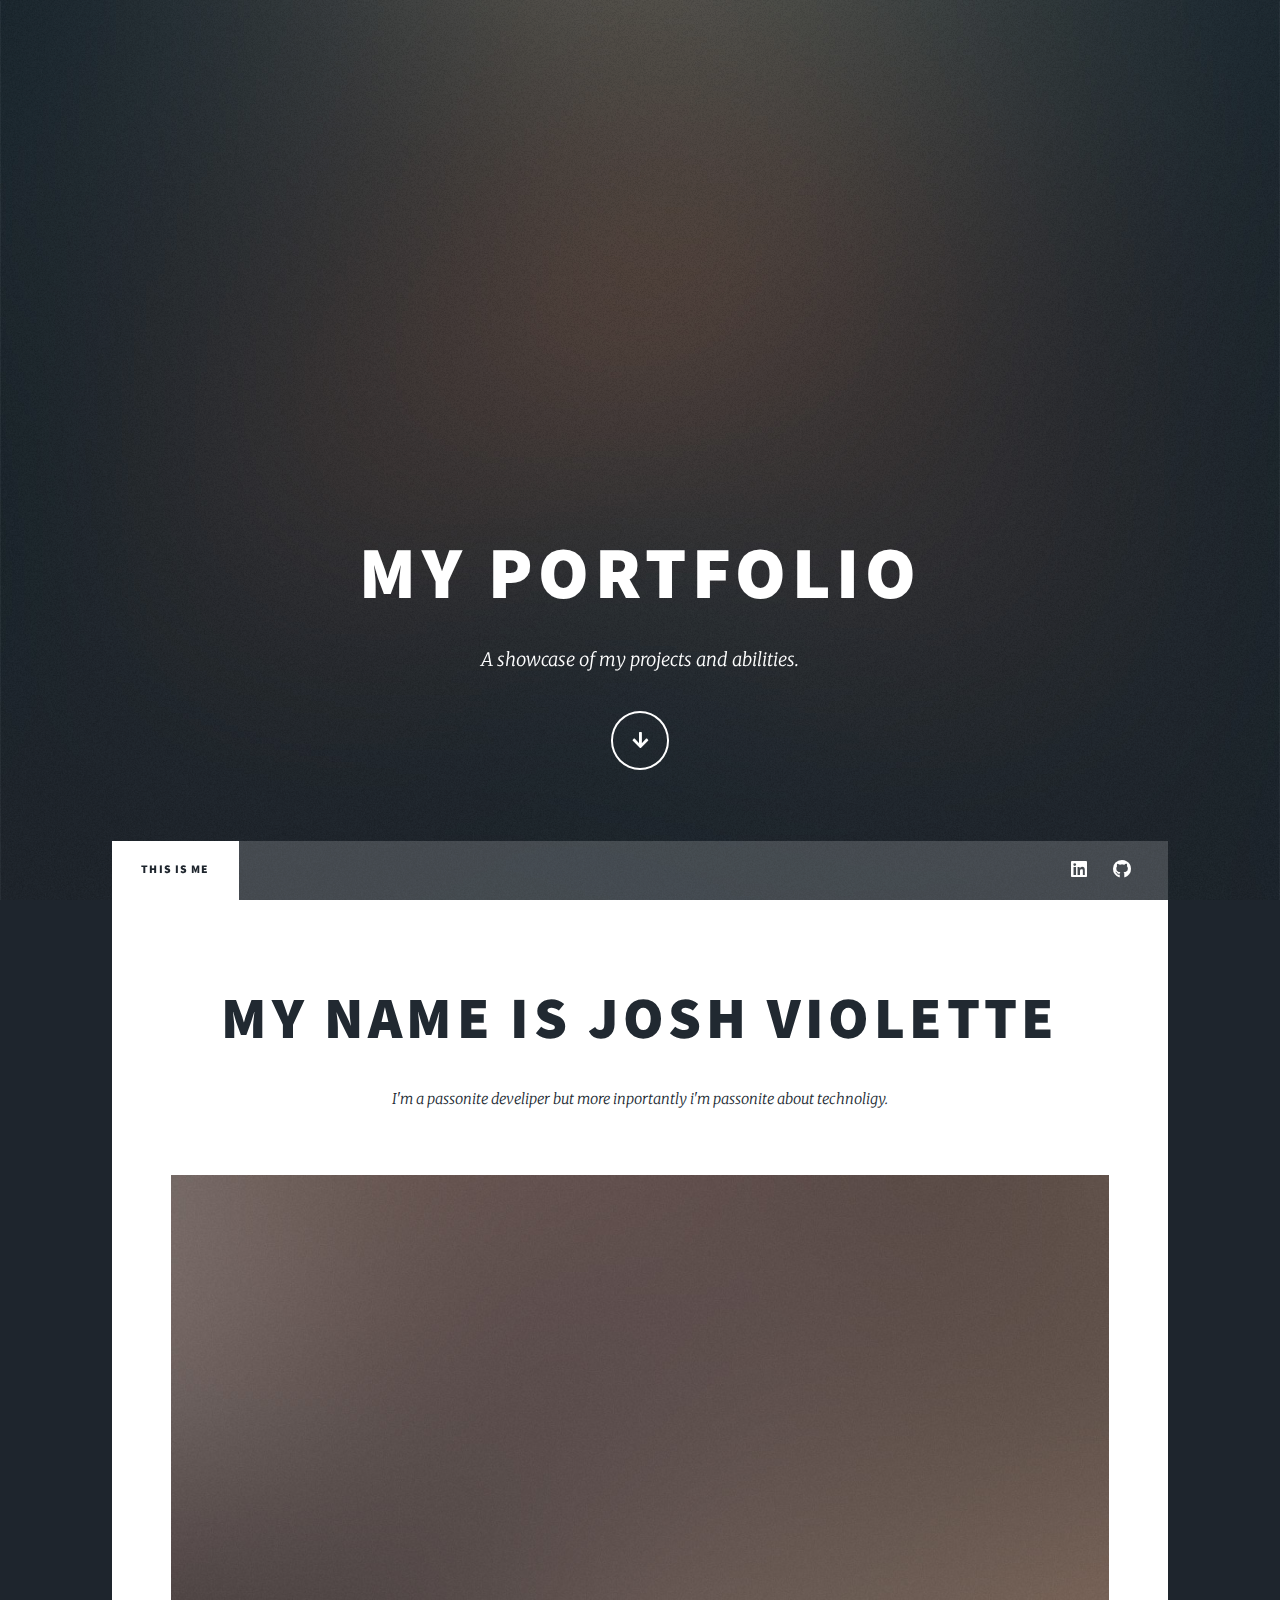
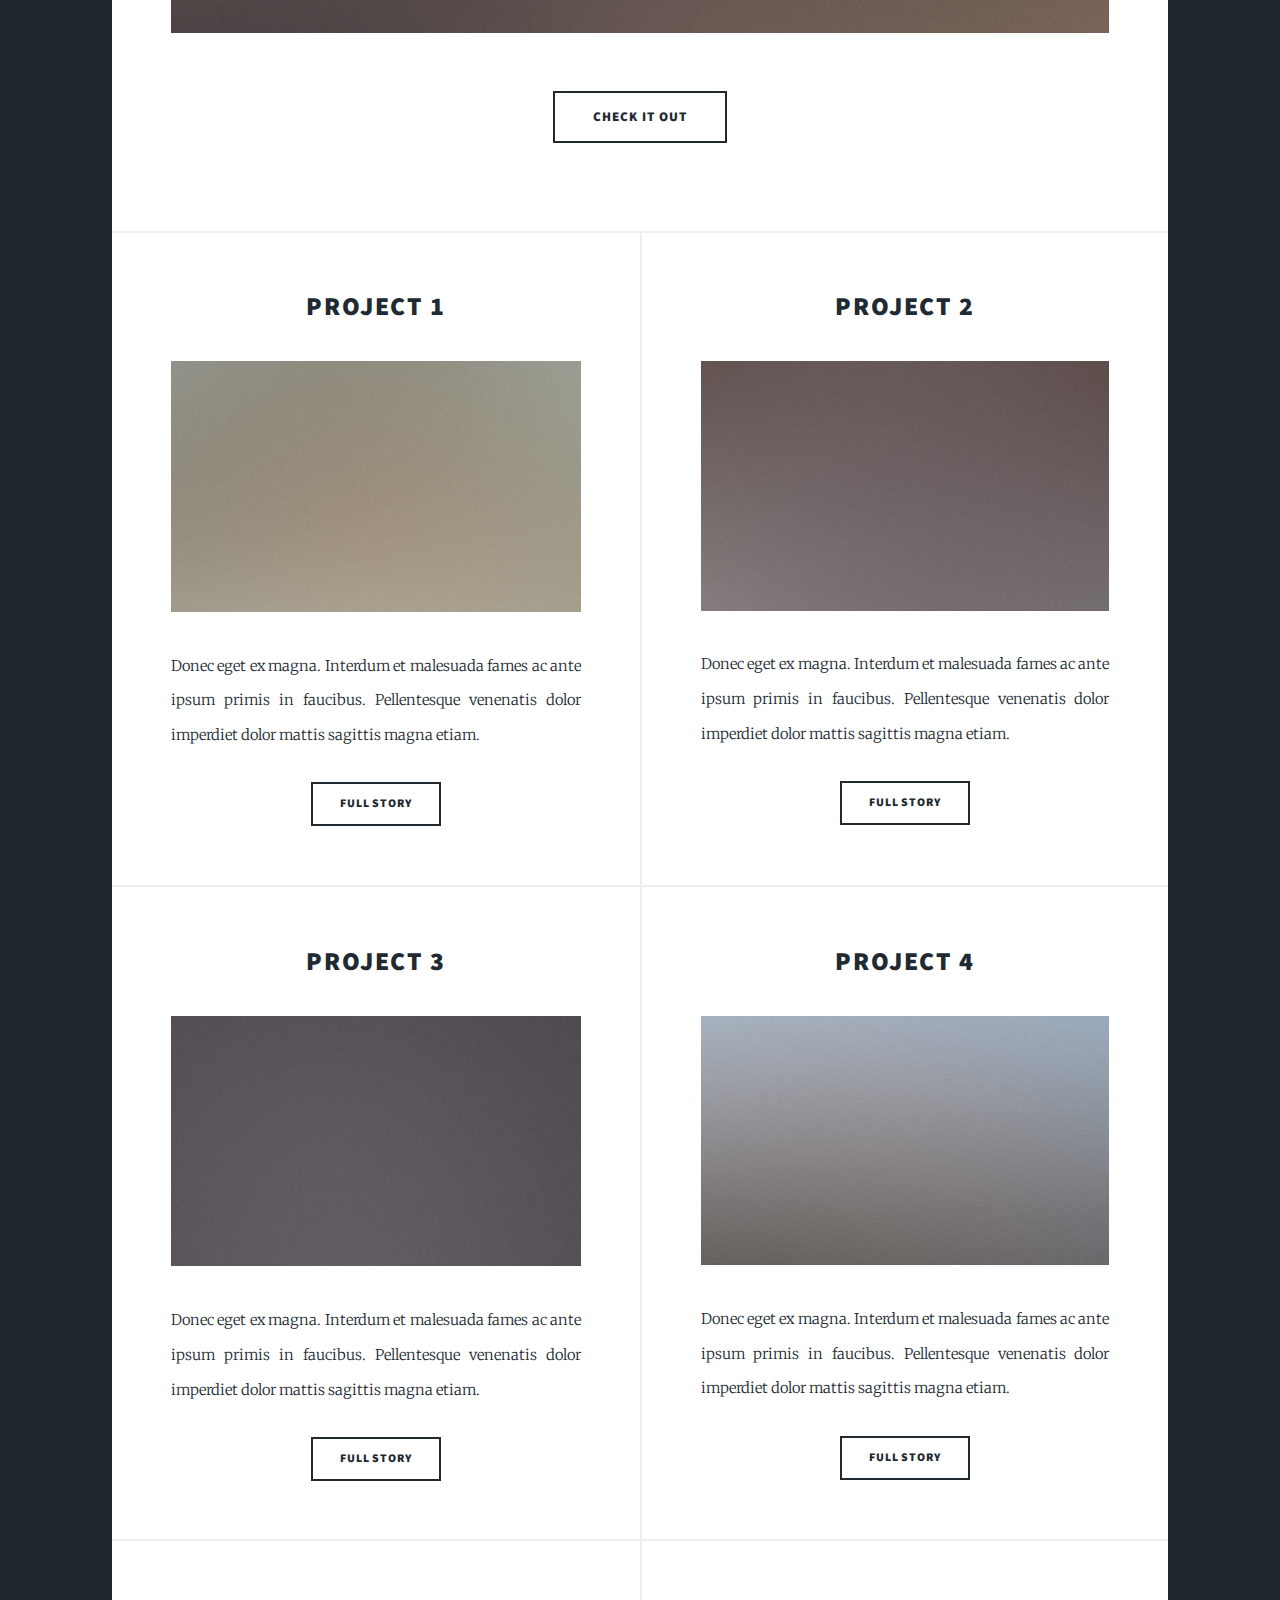
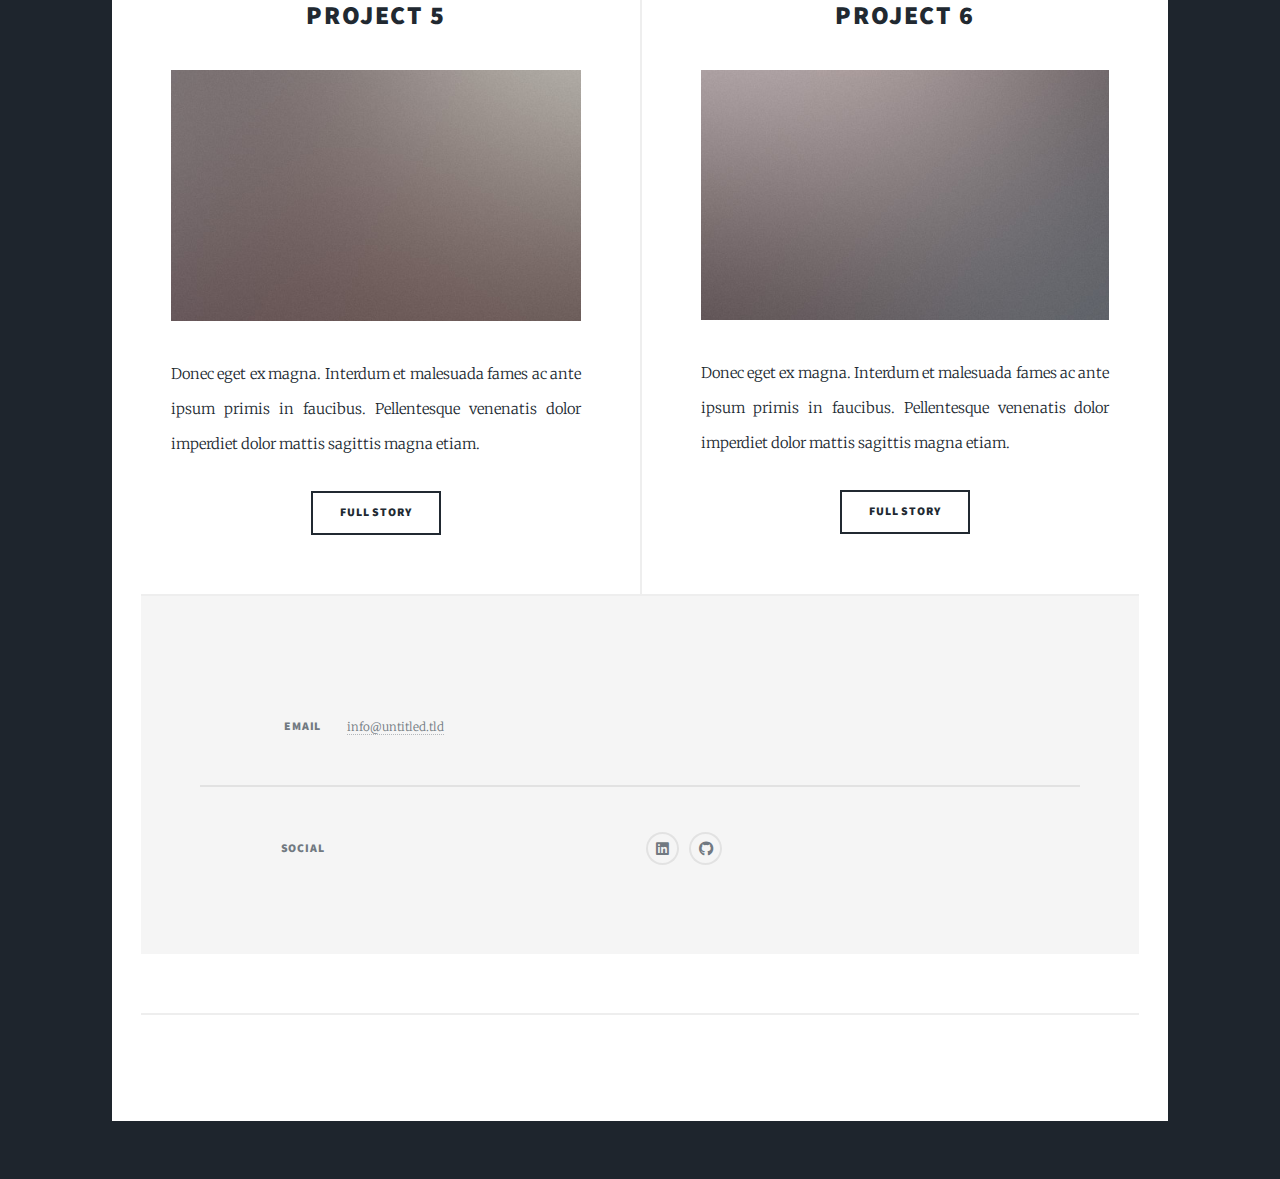
==== index.html @ c8621be3 "Add files via upload" ====
<!DOCTYPE HTML>
<!--
	Massively by HTML5 UP
	html5up.net | @ajlkn
	Free for personal and commercial use under the CCA 3.0 license (html5up.net/license)
-->
<html>
	<head>
		<title>Massively by HTML5 UP</title>
		<meta charset="utf-8" />
		<meta name="viewport" content="width=device-width, initial-scale=1, user-scalable=no" />
		<link rel="stylesheet" href="assets/css/main.css" />
		<noscript><link rel="stylesheet" href="assets/css/noscript.css" /></noscript>
	</head>
	<body class="is-preload">

		<!-- Wrapper -->
			<div id="wrapper" class="fade-in">

				<!-- Intro -->
					<div id="intro">
						<h1>My portfolio</h1>
						<p>A showcase of my projects and abilities.</p>
						<ul class="actions">
							<li><a href="#header" class="button icon solid solo fa-arrow-down scrolly">Continue</a></li>
						</ul>
					</div>

				<!-- Header -->
					<header id="header">
						<a href="index.html" class="logo">Hello</a>
					</header>

				<!-- Nav -->
					<nav id="nav">
						<ul class="links">
							<li class="active"><a href="index.html">This is me</a></li>							
						</ul>
						<ul class="icons">
							<li><a href="#" class="icon brands fa-linkedin"><span class="label">Instagram</span></a></li>
							<li><a href="#" class="icon brands fa-github"><span class="label">GitHub</span></a></li>
						</ul>
					</nav>

				<!-- Main -->
					<div id="main">

						<!-- Featured Post -->
							<article class="post featured">
								<header class="major">									
									<h2>My name is Josh Violette</h2>
									<p>I'm a passonite develiper but more inportantly i'm passonite about technoligy.</p>
								</header>
								<a href="#" class="image main"><img src="images/pic01.jpg" alt="" /></a>
								<ul class="actions special">
									<li><a href="#" class="button large">Check it out</a></li>
								</ul>
							</article>

						<!-- Posts -->
							<section class="posts">
								<article>
									<header>
										<h2><a href="#">Project 1</a></h2>
									</header>
									<a href="#" class="image fit"><img src="images/pic02.jpg" alt="" /></a>
									<p>Donec eget ex magna. Interdum et malesuada fames ac ante ipsum primis in faucibus. Pellentesque venenatis dolor imperdiet dolor mattis sagittis magna etiam.</p>
									<ul class="actions special">
										<li><a href="#" class="button">Full Story</a></li>
									</ul>
								</article>
								<article>
									<header>										
										<h2><a href="#">Project 2</a></h2>
									</header>
									<a href="#" class="image fit"><img src="images/pic03.jpg" alt="" /></a>
									<p>Donec eget ex magna. Interdum et malesuada fames ac ante ipsum primis in faucibus. Pellentesque venenatis dolor imperdiet dolor mattis sagittis magna etiam.</p>
									<ul class="actions special">
										<li><a href="#" class="button">Full Story</a></li>
									</ul>
								</article>
								<article>
									<header>									
										<h2><a href="#">Project 3</a></h2>
									</header>
									<a href="#" class="image fit"><img src="images/pic04.jpg" alt="" /></a>
									<p>Donec eget ex magna. Interdum et malesuada fames ac ante ipsum primis in faucibus. Pellentesque venenatis dolor imperdiet dolor mattis sagittis magna etiam.</p>
									<ul class="actions special">
										<li><a href="#" class="button">Full Story</a></li>
									</ul>
								</article>
								<article>
									<header>										
										<h2><a href="#">Project 4</a></h2>
									</header>
									<a href="#" class="image fit"><img src="images/pic05.jpg" alt="" /></a>
									<p>Donec eget ex magna. Interdum et malesuada fames ac ante ipsum primis in faucibus. Pellentesque venenatis dolor imperdiet dolor mattis sagittis magna etiam.</p>
									<ul class="actions special">
										<li><a href="#" class="button">Full Story</a></li>
									</ul>
								</article>
								<article>
									<header>									
										<h2><a href="#">Project 5</a></h2>
									</header>
									<a href="#" class="image fit"><img src="images/pic06.jpg" alt="" /></a>
									<p>Donec eget ex magna. Interdum et malesuada fames ac ante ipsum primis in faucibus. Pellentesque venenatis dolor imperdiet dolor mattis sagittis magna etiam.</p>
									<ul class="actions special">
										<li><a href="#" class="button">Full Story</a></li>
									</ul>
								</article>
								<article>
									<header>										
										<h2><a href="#">Project 6</a></h2>
									</header>
									<a href="#" class="image fit"><img src="images/pic07.jpg" alt="" /></a>
									<p>Donec eget ex magna. Interdum et malesuada fames ac ante ipsum primis in faucibus. Pellentesque venenatis dolor imperdiet dolor mattis sagittis magna etiam.</p>
									<ul class="actions special">
										<li><a href="#" class="button">Full Story</a></li>
									</ul>
								</article>
							</section>

						<!-- Footer -->
							

				<!-- Footer -->
					<footer id="footer">
						<section class="split contact">
							<section>
								<h3>Email</h3>
								<p><a href="#">info@untitled.tld</a></p>
							</section>
							<section>
								<h3>Social</h3>
								<ul class="icons alt">								
									<li><a href="#" class="icon brands alt fa-linkedin"><span class="label">Instagram</span></a></li>
									<li><a href="#" class="icon brands alt fa-github"><span class="label">GitHub</span></a></li>
								</ul>
							</section>
						</section>
					</footer>

				<!-- Copyright -->
					<div id="copyright">
						<ul><li>&copy; Untitled</li><li>Design: <a href="https://html5up.net">HTML5 UP</a></li></ul>
					</div>

			</div>

		<!-- Scripts -->
			<script src="assets/js/jquery.min.js"></script>
			<script src="assets/js/jquery.scrollex.min.js"></script>
			<script src="assets/js/jquery.scrolly.min.js"></script>
			<script src="assets/js/browser.min.js"></script>
			<script src="assets/js/breakpoints.min.js"></script>
			<script src="assets/js/util.js"></script>
			<script src="assets/js/main.js"></script>

	</body>
</html>
---- assets/css/main.css ----
@import url(fontawesome-all.min.css);
@import url("https://fonts.googleapis.com/css?family=Merriweather:300,700,300italic,700italic|Source+Sans+Pro:900");

/*
	Massively by HTML5 UP
	html5up.net | @ajlkn
	Free for personal and commercial use under the CCA 3.0 license (html5up.net/license)
*/

html, body, div, span, applet, object,
iframe, h1, h2, h3, h4, h5, h6, p, blockquote,
pre, a, abbr, acronym, address, big, cite,
code, del, dfn, em, img, ins, kbd, q, s, samp,
small, strike, strong, sub, sup, tt, var, b,
u, i, center, dl, dt, dd, ol, ul, li, fieldset,
form, label, legend, table, caption, tbody,
tfoot, thead, tr, th, td, article, aside,
canvas, details, embed, figure, figcaption,
footer, header, hgroup, menu, nav, output, ruby,
section, summary, time, mark, audio, video {
	margin: 0;
	padding: 0;
	border: 0;
	font-size: 100%;
	font: inherit;
	vertical-align: baseline;}

article, aside, details, figcaption, figure,
footer, header, hgroup, menu, nav, section {
	display: block;}

body {
	line-height: 1;
}

ol, ul {
	list-style: none;
}

blockquote, q {
	quotes: none;
}

	blockquote:before, blockquote:after, q:before, q:after {
		content: '';
		content: none;
	}

table {
	border-collapse: collapse;
	border-spacing: 0;
}

body {
	-webkit-text-size-adjust: none;
}

mark {
	background-color: transparent;
	color: inherit;
}

input::-moz-focus-inner {
	border: 0;
	padding: 0;
}

input, select, textarea {
	-moz-appearance: none;
	-webkit-appearance: none;
	-ms-appearance: none;
	appearance: none;
}

/* Basic */

	@-ms-viewport {
		width: device-width;
	}

	body {
		-ms-overflow-style: scrollbar;
	}

	@media screen and (max-width: 480px) {

		html, body {
			min-width: 320px;
		}

	}

	html {
		box-sizing: border-box;
	}

	*, *:before, *:after {
		box-sizing: inherit;
	}

	body {
		background-color: #1e252d;
	}

		body.is-preload *, body.is-preload *:before, body.is-preload *:after {
			-moz-animation: none !important;
			-webkit-animation: none !important;
			-ms-animation: none !important;
			animation: none !important;
			-moz-transition: none !important;
			-webkit-transition: none !important;
			-ms-transition: none !important;
			transition: none !important;
		}

/* Type */

	html {
		font-size: 16pt;
	}

		@media screen and (max-width: 1680px) {

			html {
				font-size: 12pt;
			}

		}

		@media screen and (max-width: 1280px) {

			html {
				font-size: 11pt;
			}

		}

		@media screen and (max-width: 360px) {

			html {
				font-size: 10pt;
			}

		}

	body {
		color: #212931;
	}

	body, input, select, textarea {
		font-family: "Merriweather", Georgia, serif;
		font-weight: 300;
		font-size: 1rem;
		line-height: 2.375;
	}

	a {
		-moz-transition: color 0.2s ease-in-out, background-color 0.2s ease-in-out, border-color 0.2s ease-in-out, box-shadow 0.2s ease-in-out;
		-webkit-transition: color 0.2s ease-in-out, background-color 0.2s ease-in-out, border-color 0.2s ease-in-out, box-shadow 0.2s ease-in-out;
		-ms-transition: color 0.2s ease-in-out, background-color 0.2s ease-in-out, border-color 0.2s ease-in-out, box-shadow 0.2s ease-in-out;
		transition: color 0.2s ease-in-out, background-color 0.2s ease-in-out, border-color 0.2s ease-in-out, box-shadow 0.2s ease-in-out;
		border-bottom: dotted 1px;
		text-decoration: none;
	}

		a:hover {
			border-bottom-color: transparent;
		}

	strong, b {
		font-weight: 600;
	}

	em, i {
		font-style: italic;
	}

	p {
		text-align: justify;
		margin: 0 0 2rem 0;
	}

	h1, h2, h3, h4, h5, h6 {
		font-family: "Source Sans Pro", Helvetica, sans-serif;
		font-weight: 900;
		line-height: 1.5;
		letter-spacing: 0.075em;
		text-transform: uppercase;
		margin: 0 0 1rem 0;
	}

		h1 a, h2 a, h3 a, h4 a, h5 a, h6 a {
			border-bottom: 0;
			color: inherit;
			text-decoration: none;
		}

	h1 {
		font-size: 4rem;
		line-height: 1.1;
		margin: 0 0 2rem 0;
	}

	h2 {
		font-size: 1.75rem;
		line-height: 1.3;
		margin: 0 0 1.5rem 0;
	}

	h3 {
		font-size: 1.25rem;
		margin: 0 0 1.5rem 0;
	}

	h4 {
		font-size: 1rem;
	}

	h5 {
		font-size: 0.9rem;
	}

	h6 {
		font-size: 0.8rem;
	}

	sub {
		font-size: 0.8rem;
		position: relative;
		top: 0.5rem;
	}

	sup {
		font-size: 0.8rem;
		position: relative;
		top: -0.5rem;
	}

	blockquote {
		border-left: solid 4px;
		font-style: italic;
		margin: 0 0 2rem 0;
		padding: 0.5rem 0 0.5rem 2rem;
	}

	code {
		border: solid 2px;
		font-family: "Courier New", monospace;
		font-size: 0.9rem;
		margin: 0 0.25rem;
		padding: 0.25rem 0.65rem;
	}

	pre {
		-webkit-overflow-scrolling: touch;
		font-family: "Courier New", monospace;
		font-size: 0.9rem;
		margin: 0 0 2rem 0;
	}

		pre code {
			display: block;
			line-height: 1.75;
			padding: 1rem 1.5rem;
			overflow-x: auto;
		}

	hr {
		border: 0;
		border-bottom: solid 2px;
		margin: 3rem 0;
	}

		hr.major {
			margin: 5rem 0;
		}

	.align-left {
		text-align: left;
	}

	.align-center {
		text-align: center;
	}

	.align-right {
		text-align: right;
	}

	input, select, textarea {
		color: #212931;
	}

	a {
		color: #212931;
		border-bottom-color: rgba(33, 41, 49, 0.5);
	}

		a:hover {
			border-bottom-color: transparent;
			color: #18bfef !important;
		}

	strong, b {
		color: #212931;
	}

	h1, h2, h3, h4, h5, h6 {
		color: #212931;
	}

	blockquote {
		border-left-color: #eeeeee;
	}

	code {
		background: rgba(220, 220, 220, 0.25);
		border-color: #eeeeee;
	}

	hr {
		border-bottom-color: #eeeeee;
	}

/* Row */

	.row {
		display: flex;
		flex-wrap: wrap;
		box-sizing: border-box;
		align-items: stretch;
	}

		.row > * {
			box-sizing: border-box;
		}

		.row.gtr-uniform > * > :last-child {
			margin-bottom: 0;
		}

		.row.aln-left {
			justify-content: flex-start;
		}

		.row.aln-center {
			justify-content: center;
		}

		.row.aln-right {
			justify-content: flex-end;
		}

		.row.aln-top {
			align-items: flex-start;
		}

		.row.aln-middle {
			align-items: center;
		}

		.row.aln-bottom {
			align-items: flex-end;
		}

		.row > .imp {
			order: -1;
		}

		.row > .col-1 {
			width: 8.33333%;
		}

		.row > .off-1 {
			margin-left: 8.33333%;
		}

		.row > .col-2 {
			width: 16.66667%;
		}

		.row > .off-2 {
			margin-left: 16.66667%;
		}

		.row > .col-3 {
			width: 25%;
		}

		.row > .off-3 {
			margin-left: 25%;
		}

		.row > .col-4 {
			width: 33.33333%;
		}

		.row > .off-4 {
			margin-left: 33.33333%;
		}

		.row > .col-5 {
			width: 41.66667%;
		}

		.row > .off-5 {
			margin-left: 41.66667%;
		}

		.row > .col-6 {
			width: 50%;
		}

		.row > .off-6 {
			margin-left: 50%;
		}

		.row > .col-7 {
			width: 58.33333%;
		}

		.row > .off-7 {
			margin-left: 58.33333%;
		}

		.row > .col-8 {
			width: 66.66667%;
		}

		.row > .off-8 {
			margin-left: 66.66667%;
		}

		.row > .col-9 {
			width: 75%;
		}

		.row > .off-9 {
			margin-left: 75%;
		}

		.row > .col-10 {
			width: 83.33333%;
		}

		.row > .off-10 {
			margin-left: 83.33333%;
		}

		.row > .col-11 {
			width: 91.66667%;
		}

		.row > .off-11 {
			margin-left: 91.66667%;
		}

		.row > .col-12 {
			width: 100%;
		}

		.row > .off-12 {
			margin-left: 100%;
		}

		.row.gtr-0 {
			margin-top: 0;
			margin-left: 0rem;
		}

			.row.gtr-0 > * {
				padding: 0 0 0 0rem;
			}

			.row.gtr-0.gtr-uniform {
				margin-top: 0rem;
			}

				.row.gtr-0.gtr-uniform > * {
					padding-top: 0rem;
				}

		.row.gtr-25 {
			margin-top: 0;
			margin-left: -0.375rem;
		}

			.row.gtr-25 > * {
				padding: 0 0 0 0.375rem;
			}

			.row.gtr-25.gtr-uniform {
				margin-top: -0.375rem;
			}

				.row.gtr-25.gtr-uniform > * {
					padding-top: 0.375rem;
				}

		.row.gtr-50 {
			margin-top: 0;
			margin-left: -0.75rem;
		}

			.row.gtr-50 > * {
				padding: 0 0 0 0.75rem;
			}

			.row.gtr-50.gtr-uniform {
				margin-top: -0.75rem;
			}

				.row.gtr-50.gtr-uniform > * {
					padding-top: 0.75rem;
				}

		.row {
			margin-top: 0;
			margin-left: -1.5rem;
		}

			.row > * {
				padding: 0 0 0 1.5rem;
			}

			.row.gtr-uniform {
				margin-top: -1.5rem;
			}

				.row.gtr-uniform > * {
					padding-top: 1.5rem;
				}

		.row.gtr-150 {
			margin-top: 0;
			margin-left: -2.25rem;
		}

			.row.gtr-150 > * {
				padding: 0 0 0 2.25rem;
			}

			.row.gtr-150.gtr-uniform {
				margin-top: -2.25rem;
			}

				.row.gtr-150.gtr-uniform > * {
					padding-top: 2.25rem;
				}

		.row.gtr-200 {
			margin-top: 0;
			margin-left: -3rem;
		}

			.row.gtr-200 > * {
				padding: 0 0 0 3rem;
			}

			.row.gtr-200.gtr-uniform {
				margin-top: -3rem;
			}

				.row.gtr-200.gtr-uniform > * {
					padding-top: 3rem;
				}

		@media screen and (max-width: 1680px) {

			.row {
				display: flex;
				flex-wrap: wrap;
				box-sizing: border-box;
				align-items: stretch;
			}

				.row > * {
					box-sizing: border-box;
				}

				.row.gtr-uniform > * > :last-child {
					margin-bottom: 0;
				}

				.row.aln-left {
					justify-content: flex-start;
				}

				.row.aln-center {
					justify-content: center;
				}

				.row.aln-right {
					justify-content: flex-end;
				}

				.row.aln-top {
					align-items: flex-start;
				}

				.row.aln-middle {
					align-items: center;
				}

				.row.aln-bottom {
					align-items: flex-end;
				}

				.row > .imp-xlarge {
					order: -1;
				}

				.row > .col-1-xlarge {
					width: 8.33333%;
				}

				.row > .off-1-xlarge {
					margin-left: 8.33333%;
				}

				.row > .col-2-xlarge {
					width: 16.66667%;
				}

				.row > .off-2-xlarge {
					margin-left: 16.66667%;
				}

				.row > .col-3-xlarge {
					width: 25%;
				}

				.row > .off-3-xlarge {
					margin-left: 25%;
				}

				.row > .col-4-xlarge {
					width: 33.33333%;
				}

				.row > .off-4-xlarge {
					margin-left: 33.33333%;
				}

				.row > .col-5-xlarge {
					width: 41.66667%;
				}

				.row > .off-5-xlarge {
					margin-left: 41.66667%;
				}

				.row > .col-6-xlarge {
					width: 50%;
				}

				.row > .off-6-xlarge {
					margin-left: 50%;
				}

				.row > .col-7-xlarge {
					width: 58.33333%;
				}

				.row > .off-7-xlarge {
					margin-left: 58.33333%;
				}

				.row > .col-8-xlarge {
					width: 66.66667%;
				}

				.row > .off-8-xlarge {
					margin-left: 66.66667%;
				}

				.row > .col-9-xlarge {
					width: 75%;
				}

				.row > .off-9-xlarge {
					margin-left: 75%;
				}

				.row > .col-10-xlarge {
					width: 83.33333%;
				}

				.row > .off-10-xlarge {
					margin-left: 83.33333%;
				}

				.row > .col-11-xlarge {
					width: 91.66667%;
				}

				.row > .off-11-xlarge {
					margin-left: 91.66667%;
				}

				.row > .col-12-xlarge {
					width: 100%;
				}

				.row > .off-12-xlarge {
					margin-left: 100%;
				}

				.row.gtr-0 {
					margin-top: 0;
					margin-left: 0rem;
				}

					.row.gtr-0 > * {
						padding: 0 0 0 0rem;
					}

					.row.gtr-0.gtr-uniform {
						margin-top: 0rem;
					}

						.row.gtr-0.gtr-uniform > * {
							padding-top: 0rem;
						}

				.row.gtr-25 {
					margin-top: 0;
					margin-left: -0.375rem;
				}

					.row.gtr-25 > * {
						padding: 0 0 0 0.375rem;
					}

					.row.gtr-25.gtr-uniform {
						margin-top: -0.375rem;
					}

						.row.gtr-25.gtr-uniform > * {
							padding-top: 0.375rem;
						}

				.row.gtr-50 {
					margin-top: 0;
					margin-left: -0.75rem;
				}

					.row.gtr-50 > * {
						padding: 0 0 0 0.75rem;
					}

					.row.gtr-50.gtr-uniform {
						margin-top: -0.75rem;
					}

						.row.gtr-50.gtr-uniform > * {
							padding-top: 0.75rem;
						}

				.row {
					margin-top: 0;
					margin-left: -1.5rem;
				}

					.row > * {
						padding: 0 0 0 1.5rem;
					}

					.row.gtr-uniform {
						margin-top: -1.5rem;
					}

						.row.gtr-uniform > * {
							padding-top: 1.5rem;
						}

				.row.gtr-150 {
					margin-top: 0;
					margin-left: -2.25rem;
				}

					.row.gtr-150 > * {
						padding: 0 0 0 2.25rem;
					}

					.row.gtr-150.gtr-uniform {
						margin-top: -2.25rem;
					}

						.row.gtr-150.gtr-uniform > * {
							padding-top: 2.25rem;
						}

				.row.gtr-200 {
					margin-top: 0;
					margin-left: -3rem;
				}

					.row.gtr-200 > * {
						padding: 0 0 0 3rem;
					}

					.row.gtr-200.gtr-uniform {
						margin-top: -3rem;
					}

						.row.gtr-200.gtr-uniform > * {
							padding-top: 3rem;
						}

		}

		@media screen and (max-width: 1280px) {

			.row {
				display: flex;
				flex-wrap: wrap;
				box-sizing: border-box;
				align-items: stretch;
			}

				.row > * {
					box-sizing: border-box;
				}

				.row.gtr-uniform > * > :last-child {
					margin-bottom: 0;
				}

				.row.aln-left {
					justify-content: flex-start;
				}

				.row.aln-center {
					justify-content: center;
				}

				.row.aln-right {
					justify-content: flex-end;
				}

				.row.aln-top {
					align-items: flex-start;
				}

				.row.aln-middle {
					align-items: center;
				}

				.row.aln-bottom {
					align-items: flex-end;
				}

				.row > .imp-large {
					order: -1;
				}

				.row > .col-1-large {
					width: 8.33333%;
				}

				.row > .off-1-large {
					margin-left: 8.33333%;
				}

				.row > .col-2-large {
					width: 16.66667%;
				}

				.row > .off-2-large {
					margin-left: 16.66667%;
				}

				.row > .col-3-large {
					width: 25%;
				}

				.row > .off-3-large {
					margin-left: 25%;
				}

				.row > .col-4-large {
					width: 33.33333%;
				}

				.row > .off-4-large {
					margin-left: 33.33333%;
				}

				.row > .col-5-large {
					width: 41.66667%;
				}

				.row > .off-5-large {
					margin-left: 41.66667%;
				}

				.row > .col-6-large {
					width: 50%;
				}

				.row > .off-6-large {
					margin-left: 50%;
				}

				.row > .col-7-large {
					width: 58.33333%;
				}

				.row > .off-7-large {
					margin-left: 58.33333%;
				}

				.row > .col-8-large {
					width: 66.66667%;
				}

				.row > .off-8-large {
					margin-left: 66.66667%;
				}

				.row > .col-9-large {
					width: 75%;
				}

				.row > .off-9-large {
					margin-left: 75%;
				}

				.row > .col-10-large {
					width: 83.33333%;
				}

				.row > .off-10-large {
					margin-left: 83.33333%;
				}

				.row > .col-11-large {
					width: 91.66667%;
				}

				.row > .off-11-large {
					margin-left: 91.66667%;
				}

				.row > .col-12-large {
					width: 100%;
				}

				.row > .off-12-large {
					margin-left: 100%;
				}

				.row.gtr-0 {
					margin-top: 0;
					margin-left: 0rem;
				}

					.row.gtr-0 > * {
						padding: 0 0 0 0rem;
					}

					.row.gtr-0.gtr-uniform {
						margin-top: 0rem;
					}

						.row.gtr-0.gtr-uniform > * {
							padding-top: 0rem;
						}

				.row.gtr-25 {
					margin-top: 0;
					margin-left: -0.375rem;
				}

					.row.gtr-25 > * {
						padding: 0 0 0 0.375rem;
					}

					.row.gtr-25.gtr-uniform {
						margin-top: -0.375rem;
					}

						.row.gtr-25.gtr-uniform > * {
							padding-top: 0.375rem;
						}

				.row.gtr-50 {
					margin-top: 0;
					margin-left: -0.75rem;
				}

					.row.gtr-50 > * {
						padding: 0 0 0 0.75rem;
					}

					.row.gtr-50.gtr-uniform {
						margin-top: -0.75rem;
					}

						.row.gtr-50.gtr-uniform > * {
							padding-top: 0.75rem;
						}

				.row {
					margin-top: 0;
					margin-left: -1.5rem;
				}

					.row > * {
						padding: 0 0 0 1.5rem;
					}

					.row.gtr-uniform {
						margin-top: -1.5rem;
					}

						.row.gtr-uniform > * {
							padding-top: 1.5rem;
						}

				.row.gtr-150 {
					margin-top: 0;
					margin-left: -2.25rem;
				}

					.row.gtr-150 > * {
						padding: 0 0 0 2.25rem;
					}

					.row.gtr-150.gtr-uniform {
						margin-top: -2.25rem;
					}

						.row.gtr-150.gtr-uniform > * {
							padding-top: 2.25rem;
						}

				.row.gtr-200 {
					margin-top: 0;
					margin-left: -3rem;
				}

					.row.gtr-200 > * {
						padding: 0 0 0 3rem;
					}

					.row.gtr-200.gtr-uniform {
						margin-top: -3rem;
					}

						.row.gtr-200.gtr-uniform > * {
							padding-top: 3rem;
						}

		}

		@media screen and (max-width: 980px) {

			.row {
				display: flex;
				flex-wrap: wrap;
				box-sizing: border-box;
				align-items: stretch;
			}

				.row > * {
					box-sizing: border-box;
				}

				.row.gtr-uniform > * > :last-child {
					margin-bottom: 0;
				}

				.row.aln-left {
					justify-content: flex-start;
				}

				.row.aln-center {
					justify-content: center;
				}

				.row.aln-right {
					justify-content: flex-end;
				}

				.row.aln-top {
					align-items: flex-start;
				}

				.row.aln-middle {
					align-items: center;
				}

				.row.aln-bottom {
					align-items: flex-end;
				}

				.row > .imp-medium {
					order: -1;
				}

				.row > .col-1-medium {
					width: 8.33333%;
				}

				.row > .off-1-medium {
					margin-left: 8.33333%;
				}

				.row > .col-2-medium {
					width: 16.66667%;
				}

				.row > .off-2-medium {
					margin-left: 16.66667%;
				}

				.row > .col-3-medium {
					width: 25%;
				}

				.row > .off-3-medium {
					margin-left: 25%;
				}

				.row > .col-4-medium {
					width: 33.33333%;
				}

				.row > .off-4-medium {
					margin-left: 33.33333%;
				}

				.row > .col-5-medium {
					width: 41.66667%;
				}

				.row > .off-5-medium {
					margin-left: 41.66667%;
				}

				.row > .col-6-medium {
					width: 50%;
				}

				.row > .off-6-medium {
					margin-left: 50%;
				}

				.row > .col-7-medium {
					width: 58.33333%;
				}

				.row > .off-7-medium {
					margin-left: 58.33333%;
				}

				.row > .col-8-medium {
					width: 66.66667%;
				}

				.row > .off-8-medium {
					margin-left: 66.66667%;
				}

				.row > .col-9-medium {
					width: 75%;
				}

				.row > .off-9-medium {
					margin-left: 75%;
				}

				.row > .col-10-medium {
					width: 83.33333%;
				}

				.row > .off-10-medium {
					margin-left: 83.33333%;
				}

				.row > .col-11-medium {
					width: 91.66667%;
				}

				.row > .off-11-medium {
					margin-left: 91.66667%;
				}

				.row > .col-12-medium {
					width: 100%;
				}

				.row > .off-12-medium {
					margin-left: 100%;
				}

				.row.gtr-0 {
					margin-top: 0;
					margin-left: 0rem;
				}

					.row.gtr-0 > * {
						padding: 0 0 0 0rem;
					}

					.row.gtr-0.gtr-uniform {
						margin-top: 0rem;
					}

						.row.gtr-0.gtr-uniform > * {
							padding-top: 0rem;
						}

				.row.gtr-25 {
					margin-top: 0;
					margin-left: -0.375rem;
				}

					.row.gtr-25 > * {
						padding: 0 0 0 0.375rem;
					}

					.row.gtr-25.gtr-uniform {
						margin-top: -0.375rem;
					}

						.row.gtr-25.gtr-uniform > * {
							padding-top: 0.375rem;
						}

				.row.gtr-50 {
					margin-top: 0;
					margin-left: -0.75rem;
				}

					.row.gtr-50 > * {
						padding: 0 0 0 0.75rem;
					}

					.row.gtr-50.gtr-uniform {
						margin-top: -0.75rem;
					}

						.row.gtr-50.gtr-uniform > * {
							padding-top: 0.75rem;
						}

				.row {
					margin-top: 0;
					margin-left: -1.5rem;
				}

					.row > * {
						padding: 0 0 0 1.5rem;
					}

					.row.gtr-uniform {
						margin-top: -1.5rem;
					}

						.row.gtr-uniform > * {
							padding-top: 1.5rem;
						}

				.row.gtr-150 {
					margin-top: 0;
					margin-left: -2.25rem;
				}

					.row.gtr-150 > * {
						padding: 0 0 0 2.25rem;
					}

					.row.gtr-150.gtr-uniform {
						margin-top: -2.25rem;
					}

						.row.gtr-150.gtr-uniform > * {
							padding-top: 2.25rem;
						}

				.row.gtr-200 {
					margin-top: 0;
					margin-left: -3rem;
				}

					.row.gtr-200 > * {
						padding: 0 0 0 3rem;
					}

					.row.gtr-200.gtr-uniform {
						margin-top: -3rem;
					}

						.row.gtr-200.gtr-uniform > * {
							padding-top: 3rem;
						}

		}

		@media screen and (max-width: 736px) {

			.row {
				display: flex;
				flex-wrap: wrap;
				box-sizing: border-box;
				align-items: stretch;
			}

				.row > * {
					box-sizing: border-box;
				}

				.row.gtr-uniform > * > :last-child {
					margin-bottom: 0;
				}

				.row.aln-left {
					justify-content: flex-start;
				}

				.row.aln-center {
					justify-content: center;
				}

				.row.aln-right {
					justify-content: flex-end;
				}

				.row.aln-top {
					align-items: flex-start;
				}

				.row.aln-middle {
					align-items: center;
				}

				.row.aln-bottom {
					align-items: flex-end;
				}

				.row > .imp-small {
					order: -1;
				}

				.row > .col-1-small {
					width: 8.33333%;
				}

				.row > .off-1-small {
					margin-left: 8.33333%;
				}

				.row > .col-2-small {
					width: 16.66667%;
				}

				.row > .off-2-small {
					margin-left: 16.66667%;
				}

				.row > .col-3-small {
					width: 25%;
				}

				.row > .off-3-small {
					margin-left: 25%;
				}

				.row > .col-4-small {
					width: 33.33333%;
				}

				.row > .off-4-small {
					margin-left: 33.33333%;
				}

				.row > .col-5-small {
					width: 41.66667%;
				}

				.row > .off-5-small {
					margin-left: 41.66667%;
				}

				.row > .col-6-small {
					width: 50%;
				}

				.row > .off-6-small {
					margin-left: 50%;
				}

				.row > .col-7-small {
					width: 58.33333%;
				}

				.row > .off-7-small {
					margin-left: 58.33333%;
				}

				.row > .col-8-small {
					width: 66.66667%;
				}

				.row > .off-8-small {
					margin-left: 66.66667%;
				}

				.row > .col-9-small {
					width: 75%;
				}

				.row > .off-9-small {
					margin-left: 75%;
				}

				.row > .col-10-small {
					width: 83.33333%;
				}

				.row > .off-10-small {
					margin-left: 83.33333%;
				}

				.row > .col-11-small {
					width: 91.66667%;
				}

				.row > .off-11-small {
					margin-left: 91.66667%;
				}

				.row > .col-12-small {
					width: 100%;
				}

				.row > .off-12-small {
					margin-left: 100%;
				}

				.row.gtr-0 {
					margin-top: 0;
					margin-left: 0rem;
				}

					.row.gtr-0 > * {
						padding: 0 0 0 0rem;
					}

					.row.gtr-0.gtr-uniform {
						margin-top: 0rem;
					}

						.row.gtr-0.gtr-uniform > * {
							padding-top: 0rem;
						}

				.row.gtr-25 {
					margin-top: 0;
					margin-left: -0.375rem;
				}

					.row.gtr-25 > * {
						padding: 0 0 0 0.375rem;
					}

					.row.gtr-25.gtr-uniform {
						margin-top: -0.375rem;
					}

						.row.gtr-25.gtr-uniform > * {
							padding-top: 0.375rem;
						}

				.row.gtr-50 {
					margin-top: 0;
					margin-left: -0.75rem;
				}

					.row.gtr-50 > * {
						padding: 0 0 0 0.75rem;
					}

					.row.gtr-50.gtr-uniform {
						margin-top: -0.75rem;
					}

						.row.gtr-50.gtr-uniform > * {
							padding-top: 0.75rem;
						}

				.row {
					margin-top: 0;
					margin-left: -1.5rem;
				}

					.row > * {
						padding: 0 0 0 1.5rem;
					}

					.row.gtr-uniform {
						margin-top: -1.5rem;
					}

						.row.gtr-uniform > * {
							padding-top: 1.5rem;
						}

				.row.gtr-150 {
					margin-top: 0;
					margin-left: -2.25rem;
				}

					.row.gtr-150 > * {
						padding: 0 0 0 2.25rem;
					}

					.row.gtr-150.gtr-uniform {
						margin-top: -2.25rem;
					}

						.row.gtr-150.gtr-uniform > * {
							padding-top: 2.25rem;
						}

				.row.gtr-200 {
					margin-top: 0;
					margin-left: -3rem;
				}

					.row.gtr-200 > * {
						padding: 0 0 0 3rem;
					}

					.row.gtr-200.gtr-uniform {
						margin-top: -3rem;
					}

						.row.gtr-200.gtr-uniform > * {
							padding-top: 3rem;
						}

		}

		@media screen and (max-width: 480px) {

			.row {
				display: flex;
				flex-wrap: wrap;
				box-sizing: border-box;
				align-items: stretch;
			}

				.row > * {
					box-sizing: border-box;
				}

				.row.gtr-uniform > * > :last-child {
					margin-bottom: 0;
				}

				.row.aln-left {
					justify-content: flex-start;
				}

				.row.aln-center {
					justify-content: center;
				}

				.row.aln-right {
					justify-content: flex-end;
				}

				.row.aln-top {
					align-items: flex-start;
				}

				.row.aln-middle {
					align-items: center;
				}

				.row.aln-bottom {
					align-items: flex-end;
				}

				.row > .imp-xsmall {
					order: -1;
				}

				.row > .col-1-xsmall {
					width: 8.33333%;
				}

				.row > .off-1-xsmall {
					margin-left: 8.33333%;
				}

				.row > .col-2-xsmall {
					width: 16.66667%;
				}

				.row > .off-2-xsmall {
					margin-left: 16.66667%;
				}

				.row > .col-3-xsmall {
					width: 25%;
				}

				.row > .off-3-xsmall {
					margin-left: 25%;
				}

				.row > .col-4-xsmall {
					width: 33.33333%;
				}

				.row > .off-4-xsmall {
					margin-left: 33.33333%;
				}

				.row > .col-5-xsmall {
					width: 41.66667%;
				}

				.row > .off-5-xsmall {
					margin-left: 41.66667%;
				}

				.row > .col-6-xsmall {
					width: 50%;
				}

				.row > .off-6-xsmall {
					margin-left: 50%;
				}

				.row > .col-7-xsmall {
					width: 58.33333%;
				}

				.row > .off-7-xsmall {
					margin-left: 58.33333%;
				}

				.row > .col-8-xsmall {
					width: 66.66667%;
				}

				.row > .off-8-xsmall {
					margin-left: 66.66667%;
				}

				.row > .col-9-xsmall {
					width: 75%;
				}

				.row > .off-9-xsmall {
					margin-left: 75%;
				}

				.row > .col-10-xsmall {
					width: 83.33333%;
				}

				.row > .off-10-xsmall {
					margin-left: 83.33333%;
				}

				.row > .col-11-xsmall {
					width: 91.66667%;
				}

				.row > .off-11-xsmall {
					margin-left: 91.66667%;
				}

				.row > .col-12-xsmall {
					width: 100%;
				}

				.row > .off-12-xsmall {
					margin-left: 100%;
				}

				.row.gtr-0 {
					margin-top: 0;
					margin-left: 0rem;
				}

					.row.gtr-0 > * {
						padding: 0 0 0 0rem;
					}

					.row.gtr-0.gtr-uniform {
						margin-top: 0rem;
					}

						.row.gtr-0.gtr-uniform > * {
							padding-top: 0rem;
						}

				.row.gtr-25 {
					margin-top: 0;
					margin-left: -0.375rem;
				}

					.row.gtr-25 > * {
						padding: 0 0 0 0.375rem;
					}

					.row.gtr-25.gtr-uniform {
						margin-top: -0.375rem;
					}

						.row.gtr-25.gtr-uniform > * {
							padding-top: 0.375rem;
						}

				.row.gtr-50 {
					margin-top: 0;
					margin-left: -0.75rem;
				}

					.row.gtr-50 > * {
						padding: 0 0 0 0.75rem;
					}

					.row.gtr-50.gtr-uniform {
						margin-top: -0.75rem;
					}

						.row.gtr-50.gtr-uniform > * {
							padding-top: 0.75rem;
						}

				.row {
					margin-top: 0;
					margin-left: -1.5rem;
				}

					.row > * {
						padding: 0 0 0 1.5rem;
					}

					.row.gtr-uniform {
						margin-top: -1.5rem;
					}

						.row.gtr-uniform > * {
							padding-top: 1.5rem;
						}

				.row.gtr-150 {
					margin-top: 0;
					margin-left: -2.25rem;
				}

					.row.gtr-150 > * {
						padding: 0 0 0 2.25rem;
					}

					.row.gtr-150.gtr-uniform {
						margin-top: -2.25rem;
					}

						.row.gtr-150.gtr-uniform > * {
							padding-top: 2.25rem;
						}

				.row.gtr-200 {
					margin-top: 0;
					margin-left: -3rem;
				}

					.row.gtr-200 > * {
						padding: 0 0 0 3rem;
					}

					.row.gtr-200.gtr-uniform {
						margin-top: -3rem;
					}

						.row.gtr-200.gtr-uniform > * {
							padding-top: 3rem;
						}

		}

		@media screen and (max-width: 360px) {

			.row {
				display: flex;
				flex-wrap: wrap;
				box-sizing: border-box;
				align-items: stretch;
			}

				.row > * {
					box-sizing: border-box;
				}

				.row.gtr-uniform > * > :last-child {
					margin-bottom: 0;
				}

				.row.aln-left {
					justify-content: flex-start;
				}

				.row.aln-center {
					justify-content: center;
				}

				.row.aln-right {
					justify-content: flex-end;
				}

				.row.aln-top {
					align-items: flex-start;
				}

				.row.aln-middle {
					align-items: center;
				}

				.row.aln-bottom {
					align-items: flex-end;
				}

				.row > .imp-xxsmall {
					order: -1;
				}

				.row > .col-1-xxsmall {
					width: 8.33333%;
				}

				.row > .off-1-xxsmall {
					margin-left: 8.33333%;
				}

				.row > .col-2-xxsmall {
					width: 16.66667%;
				}

				.row > .off-2-xxsmall {
					margin-left: 16.66667%;
				}

				.row > .col-3-xxsmall {
					width: 25%;
				}

				.row > .off-3-xxsmall {
					margin-left: 25%;
				}

				.row > .col-4-xxsmall {
					width: 33.33333%;
				}

				.row > .off-4-xxsmall {
					margin-left: 33.33333%;
				}

				.row > .col-5-xxsmall {
					width: 41.66667%;
				}

				.row > .off-5-xxsmall {
					margin-left: 41.66667%;
				}

				.row > .col-6-xxsmall {
					width: 50%;
				}

				.row > .off-6-xxsmall {
					margin-left: 50%;
				}

				.row > .col-7-xxsmall {
					width: 58.33333%;
				}

				.row > .off-7-xxsmall {
					margin-left: 58.33333%;
				}

				.row > .col-8-xxsmall {
					width: 66.66667%;
				}

				.row > .off-8-xxsmall {
					margin-left: 66.66667%;
				}

				.row > .col-9-xxsmall {
					width: 75%;
				}

				.row > .off-9-xxsmall {
					margin-left: 75%;
				}

				.row > .col-10-xxsmall {
					width: 83.33333%;
				}

				.row > .off-10-xxsmall {
					margin-left: 83.33333%;
				}

				.row > .col-11-xxsmall {
					width: 91.66667%;
				}

				.row > .off-11-xxsmall {
					margin-left: 91.66667%;
				}

				.row > .col-12-xxsmall {
					width: 100%;
				}

				.row > .off-12-xxsmall {
					margin-left: 100%;
				}

				.row.gtr-0 {
					margin-top: 0;
					margin-left: 0rem;
				}

					.row.gtr-0 > * {
						padding: 0 0 0 0rem;
					}

					.row.gtr-0.gtr-uniform {
						margin-top: 0rem;
					}

						.row.gtr-0.gtr-uniform > * {
							padding-top: 0rem;
						}

				.row.gtr-25 {
					margin-top: 0;
					margin-left: -0.375rem;
				}

					.row.gtr-25 > * {
						padding: 0 0 0 0.375rem;
					}

					.row.gtr-25.gtr-uniform {
						margin-top: -0.375rem;
					}

						.row.gtr-25.gtr-uniform > * {
							padding-top: 0.375rem;
						}

				.row.gtr-50 {
					margin-top: 0;
					margin-left: -0.75rem;
				}

					.row.gtr-50 > * {
						padding: 0 0 0 0.75rem;
					}

					.row.gtr-50.gtr-uniform {
						margin-top: -0.75rem;
					}

						.row.gtr-50.gtr-uniform > * {
							padding-top: 0.75rem;
						}

				.row {
					margin-top: 0;
					margin-left: -1.5rem;
				}

					.row > * {
						padding: 0 0 0 1.5rem;
					}

					.row.gtr-uniform {
						margin-top: -1.5rem;
					}

						.row.gtr-uniform > * {
							padding-top: 1.5rem;
						}

				.row.gtr-150 {
					margin-top: 0;
					margin-left: -2.25rem;
				}

					.row.gtr-150 > * {
						padding: 0 0 0 2.25rem;
					}

					.row.gtr-150.gtr-uniform {
						margin-top: -2.25rem;
					}

						.row.gtr-150.gtr-uniform > * {
							padding-top: 2.25rem;
						}

				.row.gtr-200 {
					margin-top: 0;
					margin-left: -3rem;
				}

					.row.gtr-200 > * {
						padding: 0 0 0 3rem;
					}

					.row.gtr-200.gtr-uniform {
						margin-top: -3rem;
					}

						.row.gtr-200.gtr-uniform > * {
							padding-top: 3rem;
						}

		}

/* Box */

	.box {
		border: solid 2px;
		margin-bottom: 2rem;
		padding: 1.5rem;
	}

		.box > :last-child,
		.box > :last-child > :last-child,
		.box > :last-child > :last-child > :last-child {
			margin-bottom: 0;
		}

		.box.alt {
			border: 0;
			border-radius: 0;
			padding: 0;
		}

	.box {
		border-color: #eeeeee;
	}

/* Button */

	input[type="submit"],
	input[type="reset"],
	input[type="button"],
	button,
	.button {
		-moz-appearance: none;
		-webkit-appearance: none;
		-ms-appearance: none;
		appearance: none;
		-moz-transition: background-color 0.2s ease-in-out, box-shadow 0.2s ease-in-out, color 0.2s ease-in-out;
		-webkit-transition: background-color 0.2s ease-in-out, box-shadow 0.2s ease-in-out, color 0.2s ease-in-out;
		-ms-transition: background-color 0.2s ease-in-out, box-shadow 0.2s ease-in-out, color 0.2s ease-in-out;
		transition: background-color 0.2s ease-in-out, box-shadow 0.2s ease-in-out, color 0.2s ease-in-out;
		border: 0;
		border-radius: 0;
		cursor: pointer;
		display: inline-block;
		font-family: "Source Sans Pro", Helvetica, sans-serif;
		font-size: 0.8rem;
		font-weight: 900;
		letter-spacing: 0.075em;
		height: 3rem;
		line-height: 3rem;
		padding: 0 2rem;
		text-align: center;
		text-decoration: none;
		text-transform: uppercase;
		white-space: nowrap;
	}

		input[type="submit"].icon:before,
		input[type="reset"].icon:before,
		input[type="button"].icon:before,
		button.icon:before,
		.button.icon:before {
			margin-right: 0.5rem;
		}

		input[type="submit"].icon.solo,
		input[type="reset"].icon.solo,
		input[type="button"].icon.solo,
		button.icon.solo,
		.button.icon.solo {
			position: relative;
			width: 4rem;
			height: 4rem;
			line-height: 4rem;
			border-radius: 4rem;
			text-indent: 4rem;
			overflow: hidden;
			padding: 0;
			white-space: nowrap;
		}

			input[type="submit"].icon.solo:before,
			input[type="reset"].icon.solo:before,
			input[type="button"].icon.solo:before,
			button.icon.solo:before,
			.button.icon.solo:before {
				position: absolute;
				display: block;
				top: 0;
				left: 0;
				width: inherit;
				height: inherit;
				line-height: inherit;
				font-size: 1.25rem;
				margin-right: 0;
				text-align: center;
				text-indent: 0;
			}

		input[type="submit"].fit,
		input[type="reset"].fit,
		input[type="button"].fit,
		button.fit,
		.button.fit {
			width: 100%;
		}

		input[type="submit"].small,
		input[type="reset"].small,
		input[type="button"].small,
		button.small,
		.button.small {
			font-size: 0.7rem;
			height: 2.5rem;
			line-height: 2.5rem;
			padding: 0 1.5rem;
		}

		input[type="submit"].large,
		input[type="reset"].large,
		input[type="button"].large,
		button.large,
		.button.large {
			font-size: 0.9rem;
			height: 3.5rem;
			line-height: 3.5rem;
			padding: 0 2.75rem;
		}

		@media screen and (max-width: 980px) {

			input[type="submit"],
			input[type="reset"],
			input[type="button"],
			button,
			.button {
				font-size: 0.9rem;
				height: 3.25rem;
				line-height: 3.25rem;
			}

				input[type="submit"].large,
				input[type="reset"].large,
				input[type="button"].large,
				button.large,
				.button.large {
					font-size: 1rem;
					height: 3.75rem;
					line-height: 3.75rem;
				}

		}

		input[type="submit"].disabled, input[type="submit"]:disabled,
		input[type="reset"].disabled,
		input[type="reset"]:disabled,
		input[type="button"].disabled,
		input[type="button"]:disabled,
		button.disabled,
		button:disabled,
		.button.disabled,
		.button:disabled {
			pointer-events: none;
			opacity: 0.25;
		}

	input[type="submit"],
	input[type="reset"],
	input[type="button"],
	button,
	.button {
		background-color: transparent;
		box-shadow: inset 0 0 0 2px #212931;
		color: #212931 !important;
	}

		input[type="submit"]:hover,
		input[type="reset"]:hover,
		input[type="button"]:hover,
		button:hover,
		.button:hover {
			box-shadow: inset 0 0 0 2px #18bfef;
			color: #18bfef !important;
		}

		input[type="submit"].primary,
		input[type="reset"].primary,
		input[type="button"].primary,
		button.primary,
		.button.primary {
			background-color: #212931;
			box-shadow: none;
			color: #ffffff !important;
		}

			input[type="submit"].primary:hover,
			input[type="reset"].primary:hover,
			input[type="button"].primary:hover,
			button.primary:hover,
			.button.primary:hover {
				background-color: #18bfef;
			}

/* Form */

	form {
		margin: 0 0 2rem 0;
	}

		form > :last-child {
			margin-bottom: 0;
		}

		form > .fields {
			display: -moz-flex;
			display: -webkit-flex;
			display: -ms-flex;
			display: flex;
			-moz-flex-wrap: wrap;
			-webkit-flex-wrap: wrap;
			-ms-flex-wrap: wrap;
			flex-wrap: wrap;
			width: calc(100% + 3rem);
			margin: -1.5rem 0 2rem -1.5rem;
		}

			form > .fields > .field {
				-moz-flex-grow: 0;
				-webkit-flex-grow: 0;
				-ms-flex-grow: 0;
				flex-grow: 0;
				-moz-flex-shrink: 0;
				-webkit-flex-shrink: 0;
				-ms-flex-shrink: 0;
				flex-shrink: 0;
				padding: 1.5rem 0 0 1.5rem;
				width: calc(100% - 1.5rem);
			}

				form > .fields > .field.half {
					width: calc(50% - 0.75rem);
				}

				form > .fields > .field.third {
					width: calc(100%/3 - 0.5rem);
				}

				form > .fields > .field.quarter {
					width: calc(25% - 0.375rem);
				}

		@media screen and (max-width: 480px) {

			form > .fields {
				width: calc(100% + 3rem);
				margin: -1.5rem 0 2rem -1.5rem;
			}

				form > .fields > .field {
					padding: 1.5rem 0 0 1.5rem;
					width: calc(100% - 1.5rem);
				}

					form > .fields > .field.half {
						width: calc(100% - 1.5rem);
					}

					form > .fields > .field.third {
						width: calc(100% - 1.5rem);
					}

					form > .fields > .field.quarter {
						width: calc(100% - 1.5rem);
					}

		}

	label {
		display: block;
		font-family: "Source Sans Pro", Helvetica, sans-serif;
		font-weight: 900;
		line-height: 1.5;
		letter-spacing: 0.075em;
		font-size: 0.8rem;
		text-transform: uppercase;
		margin: 0 0 0.75rem 0;
	}

		@media screen and (max-width: 980px) {

			label {
				font-size: 0.9rem;
			}

		}

	input[type="text"],
	input[type="password"],
	input[type="email"],
	select,
	textarea {
		-moz-appearance: none;
		-webkit-appearance: none;
		-ms-appearance: none;
		appearance: none;
		background: transparent;
		border-radius: 0;
		border: solid 2px;
		color: inherit;
		display: block;
		outline: 0;
		padding: 0 1rem;
		text-decoration: none;
		width: 100%;
	}

		input[type="text"]:invalid,
		input[type="password"]:invalid,
		input[type="email"]:invalid,
		select:invalid,
		textarea:invalid {
			box-shadow: none;
		}

	select {
		background-size: 1.25rem;
		background-repeat: no-repeat;
		background-position: calc(100% - 1rem) center;
		height: 3rem;
		padding-right: 3rem;
		text-overflow: ellipsis;
	}

		select:focus::-ms-value {
			background-color: transparent;
		}

		select::-ms-expand {
			display: none;
		}

	input[type="text"],
	input[type="password"],
	input[type="email"],
	select {
		height: 3rem;
	}

	textarea {
		padding: 0.75rem 1rem;
	}

	input[type="checkbox"],
	input[type="radio"] {
		-moz-appearance: none;
		-webkit-appearance: none;
		-ms-appearance: none;
		appearance: none;
		display: block;
		float: left;
		margin-right: -2rem;
		opacity: 0;
		width: 1rem;
		z-index: -1;
	}

		input[type="checkbox"] + label,
		input[type="radio"] + label {
			text-decoration: none;
			cursor: pointer;
			display: inline-block;
			font-size: 1rem;
			letter-spacing: 0;
			font-family: "Merriweather", Georgia, serif;
			text-transform: none;
			font-weight: 300;
			padding-left: 2.8rem;
			padding-right: 1rem;
			position: relative;
		}

			input[type="checkbox"] + label:before,
			input[type="radio"] + label:before {
				-moz-osx-font-smoothing: grayscale;
				-webkit-font-smoothing: antialiased;
				display: inline-block;
				font-style: normal;
				font-variant: normal;
				text-rendering: auto;
				line-height: 1;
				text-transform: none !important;
				font-family: 'Font Awesome 5 Free';
				font-weight: 900;
			}

			input[type="checkbox"] + label:before,
			input[type="radio"] + label:before {
				border-radius: 0;
				border: solid 2px;
				content: '';
				display: inline-block;
				font-size: 0.8rem;
				height: 1.8rem;
				left: 0;
				line-height: 1.65rem;
				position: absolute;
				text-align: center;
				top: -0.125rem;
				width: 1.8rem;
			}

		input[type="checkbox"]:checked + label:before,
		input[type="radio"]:checked + label:before {
			content: '\f00c';
		}

	input[type="checkbox"] + label:before {
		border-radius: 0;
	}

	input[type="radio"] + label:before {
		border-radius: 100%;
	}

	::-webkit-input-placeholder {
		opacity: 1.0;
	}

	:-moz-placeholder {
		opacity: 1.0;
	}

	::-moz-placeholder {
		opacity: 1.0;
	}

	:-ms-input-placeholder {
		opacity: 1.0;
	}

	label {
		color: #212931;
	}

	input[type="text"],
	input[type="password"],
	input[type="email"],
	select,
	textarea {
		border-color: #eeeeee;
	}

		input[type="text"]:focus,
		input[type="password"]:focus,
		input[type="email"]:focus,
		select:focus,
		textarea:focus {
			border-color: #18bfef;
		}

	select {
		background-image: url("data:image/svg+xml;charset=utf8,%3Csvg xmlns='http://www.w3.org/2000/svg' width='40' height='40' preserveAspectRatio='none' viewBox='0 0 40 40'%3E%3Cpath d='M9.4,12.3l10.4,10.4l10.4-10.4c0.2-0.2,0.5-0.4,0.9-0.4c0.3,0,0.6,0.1,0.9,0.4l3.3,3.3c0.2,0.2,0.4,0.5,0.4,0.9 c0,0.4-0.1,0.6-0.4,0.9L20.7,31.9c-0.2,0.2-0.5,0.4-0.9,0.4c-0.3,0-0.6-0.1-0.9-0.4L4.3,17.3c-0.2-0.2-0.4-0.5-0.4-0.9 c0-0.4,0.1-0.6,0.4-0.9l3.3-3.3c0.2-0.2,0.5-0.4,0.9-0.4S9.1,12.1,9.4,12.3z' fill='%23eeeeee' /%3E%3C/svg%3E");
	}

		select option {
			background-color: #ffffff;
			color: #212931;
		}

	.select-wrapper:before {
		color: #eeeeee;
	}

	input[type="checkbox"] + label,
	input[type="radio"] + label {
		color: #212931;
	}

		input[type="checkbox"] + label:before,
		input[type="radio"] + label:before {
			border-color: #eeeeee;
		}

	input[type="checkbox"]:checked + label:before,
	input[type="radio"]:checked + label:before {
		background-color: #212931;
		border-color: #212931;
		color: #ffffff;
	}

	input[type="checkbox"]:focus + label:before,
	input[type="radio"]:focus + label:before {
		border-color: #18bfef;
	}

	::-webkit-input-placeholder {
		color: #909498 !important;
	}

	:-moz-placeholder {
		color: #909498 !important;
	}

	::-moz-placeholder {
		color: #909498 !important;
	}

	:-ms-input-placeholder {
		color: #909498 !important;
	}

	.formerize-placeholder {
		color: #909498 !important;
	}

/* Icon */

	.icon {
		text-decoration: none;
		border-bottom: none;
		position: relative;
	}

		.icon:before {
			-moz-osx-font-smoothing: grayscale;
			-webkit-font-smoothing: antialiased;
			display: inline-block;
			font-style: normal;
			font-variant: normal;
			text-rendering: auto;
			line-height: 1;
			text-transform: none !important;
			font-family: 'Font Awesome 5 Free';
			font-weight: 400;
		}

		.icon > .label {
			display: none;
		}

		.icon:before {
			line-height: inherit;
		}

		.icon.solid:before {
			font-weight: 900;
		}

		.icon.brands:before {
			font-family: 'Font Awesome 5 Brands';
		}

/* Image */

	.image {
		border: 0;
		display: inline-block;
		position: relative;
	}

		.image img {
			display: block;
		}

		.image.left, .image.right {
			max-width: 40%;
		}

			.image.left img, .image.right img {
				width: 100%;
			}

		.image.left {
			float: left;
			margin: 0 2rem 2rem 0;
			top: 0.75rem;
		}

		.image.right {
			float: right;
			margin: 0 0 2rem 2rem;
			top: 0.75rem;
		}

		.image.fit {
			display: block;
			margin: 2.5rem 0;
			width: 100%;
		}

			.image.fit:first-child {
				margin-top: 0;
			}

			.image.fit img {
				width: 100%;
			}

		.image.main {
			display: block;
			margin: 4rem 0;
			width: 100%;
		}

			.image.main:first-child {
				margin-top: 0;
			}

			.image.main img {
				width: 100%;
			}

		@media screen and (max-width: 736px) {

			.image.fit {
				margin: 2rem 0;
			}

			.image.main {
				margin: 2rem 0;
			}

		}

	a.image {
		overflow: hidden;
	}

		a.image img {
			-moz-transition: -moz-transform 0.2s ease-out;
			-webkit-transition: -webkit-transform 0.2s ease-out;
			-ms-transition: -ms-transform 0.2s ease-out;
			transition: transform 0.2s ease-out;
		}

		a.image:hover img {
			-moz-transform: scale(1.05);
			-webkit-transform: scale(1.05);
			-ms-transform: scale(1.05);
			transform: scale(1.05);
		}

/* Actions */

	ul.actions {
		display: -moz-flex;
		display: -webkit-flex;
		display: -ms-flex;
		display: flex;
		cursor: default;
		list-style: none;
		margin-left: -1rem;
		padding-left: 0;
	}

		ul.actions li {
			padding: 0 0 0 1rem;
			vertical-align: middle;
		}

		ul.actions.special {
			-moz-justify-content: center;
			-webkit-justify-content: center;
			-ms-justify-content: center;
			justify-content: center;
			width: 100%;
			margin-left: 0;
		}

			ul.actions.special li:first-child {
				padding-left: 0;
			}

		ul.actions.stacked {
			-moz-flex-direction: column;
			-webkit-flex-direction: column;
			-ms-flex-direction: column;
			flex-direction: column;
			margin-left: 0;
		}

			ul.actions.stacked li {
				padding: 1.3rem 0 0 0;
			}

				ul.actions.stacked li:first-child {
					padding-top: 0;
				}

		ul.actions.fit {
			width: calc(100% + 1rem);
		}

			ul.actions.fit li {
				-moz-flex-grow: 1;
				-webkit-flex-grow: 1;
				-ms-flex-grow: 1;
				flex-grow: 1;
				-moz-flex-shrink: 1;
				-webkit-flex-shrink: 1;
				-ms-flex-shrink: 1;
				flex-shrink: 1;
				width: 100%;
			}

				ul.actions.fit li > * {
					width: 100%;
				}

			ul.actions.fit.stacked {
				width: 100%;
			}

		@media screen and (max-width: 480px) {

			ul.actions:not(.fixed) {
				-moz-flex-direction: column;
				-webkit-flex-direction: column;
				-ms-flex-direction: column;
				flex-direction: column;
				margin-left: 0;
				width: 100% !important;
			}

				ul.actions:not(.fixed) li {
					-moz-flex-grow: 1;
					-webkit-flex-grow: 1;
					-ms-flex-grow: 1;
					flex-grow: 1;
					-moz-flex-shrink: 1;
					-webkit-flex-shrink: 1;
					-ms-flex-shrink: 1;
					flex-shrink: 1;
					padding: 1rem 0 0 0;
					text-align: center;
					width: 100%;
				}

					ul.actions:not(.fixed) li > * {
						width: 100%;
					}

					ul.actions:not(.fixed) li:first-child {
						padding-top: 0;
					}

					ul.actions:not(.fixed) li input[type="submit"],
					ul.actions:not(.fixed) li input[type="reset"],
					ul.actions:not(.fixed) li input[type="button"],
					ul.actions:not(.fixed) li button,
					ul.actions:not(.fixed) li .button {
						width: 100%;
					}

						ul.actions:not(.fixed) li input[type="submit"].icon:before,
						ul.actions:not(.fixed) li input[type="reset"].icon:before,
						ul.actions:not(.fixed) li input[type="button"].icon:before,
						ul.actions:not(.fixed) li button.icon:before,
						ul.actions:not(.fixed) li .button.icon:before {
							margin-left: -0.5rem;
						}

		}

/* Icons */

	ul.icons {
		cursor: default;
		list-style: none;
		padding-left: 0;
	}

		ul.icons li {
			display: inline-block;
			padding: 0 0.5rem 0 0;
			vertical-align: middle;
		}

			ul.icons li:last-child {
				padding-right: 0;
			}

			ul.icons li .icon:before {
				width: 2.25rem;
				height: 2.25rem;
				line-height: 2.25rem;
				display: inline-block;
				text-align: center;
				border-radius: 100%;
				font-size: 1.25rem;
			}

		ul.icons.alt li .icon:before {
			-moz-transition: color 0.2s ease-in-out, background-color 0.2s ease-in-out, border-color 0.2s ease-in-out, box-shadow 0.2s ease-in-out;
			-webkit-transition: color 0.2s ease-in-out, background-color 0.2s ease-in-out, border-color 0.2s ease-in-out, box-shadow 0.2s ease-in-out;
			-ms-transition: color 0.2s ease-in-out, background-color 0.2s ease-in-out, border-color 0.2s ease-in-out, box-shadow 0.2s ease-in-out;
			transition: color 0.2s ease-in-out, background-color 0.2s ease-in-out, border-color 0.2s ease-in-out, box-shadow 0.2s ease-in-out;
			font-size: 1rem;
		}

/* List */

	ol {
		list-style: decimal;
		margin: 0 0 2rem 0;
		padding-left: 1.25rem;
	}

		ol li {
			padding-left: 0.25rem;
		}

	ul {
		list-style: disc;
		margin: 0 0 2rem 0;
		padding-left: 1rem;
	}

		ul li {
			padding-left: 0.5rem;
		}

		ul.divided {
			list-style: none;
			padding-left: 0;
		}

			ul.divided li {
				border-top: solid 1px;
				padding: 0.5rem 0;
			}

				ul.divided li:first-child {
					border-top: 0;
					padding-top: 0;
				}

	dl {
		margin: 0 0 2rem 0;
	}

		dl dt {
			display: block;
			font-weight: 600;
			margin: 0 0 1rem 0;
		}

		dl dd {
			margin-left: 2rem;
		}

	ul.divided li {
		border-top-color: #eeeeee;
	}

	ul.icons li a.icon:hover:before {
		color: #18bfef;
	}

	ul.icons.alt li .icon:before {
		box-shadow: inset 0 0 0 2px #eeeeee;
	}

	ul.icons.alt li a.icon:hover:before {
		box-shadow: inset 0 0 0 2px #18bfef;
	}

/* Section/Article */

	section.special, article.special {
		text-align: center;
	}

	header {
		cursor: default;
	}

		header > .date {
			display: block;
			font-size: 0.8rem;
			height: 1;
			margin: 0 0 1rem 0;
			position: relative;
		}

		header > p {
			font-style: italic;
		}

		header > h1 + p {
			font-size: 1.1rem;
			margin-top: -0.5rem;
			line-height: 2;
		}

		header > h2 + p {
			font-size: 1rem;
			margin-top: -0.75rem;
		}

		header > h3 + p {
			font-size: 0.9rem;
			margin-top: -0.75rem;
		}

		header > h4 + p {
			font-size: 0.8rem;
			margin-top: -0.75rem;
		}

		header.major {
			margin: 0 0 4rem 0;
			text-align: center;
		}

			header.major > :last-child {
				margin-bottom: 0;
			}

			header.major > p {
				margin-top: 0;
				text-align: center;
			}

			header.major > .date {
				font-size: 1rem;
				margin: 0 0 4rem 0;
			}

				header.major > .date:before, header.major > .date:after {
					content: '';
					display: block;
					position: absolute;
					top: 50%;
					width: calc(50% - 6rem);
					border-top: solid 2px;
				}

				header.major > .date:before {
					left: 0;
				}

				header.major > .date:after {
					right: 0;
				}

		@media screen and (max-width: 980px) {

			header br {
				display: none;
			}

		}

		@media screen and (max-width: 736px) {

			header.major {
				margin: 0 0 2rem 0;
			}

		}

	header.major .date:before, header.major .date:after {
		border-top-color: #eeeeee;
	}

/* Table */

	.table-wrapper {
		-webkit-overflow-scrolling: touch;
		overflow-x: auto;
	}

	table {
		margin: 0 0 2rem 0;
		width: 100%;
	}

		table tbody tr {
			border: solid 1px;
			border-left: 0;
			border-right: 0;
		}

		table td {
			padding: 0.75rem 0.75rem;
		}

		table th {
			font-family: "Source Sans Pro", Helvetica, sans-serif;
			font-size: 0.8rem;
			font-weight: 900;
			letter-spacing: 0.075em;
			line-height: 1.5;
			padding: 0 0.75rem 0.75rem 0.75rem;
			text-align: left;
			text-transform: uppercase;
		}

			@media screen and (max-width: 980px) {

				table th {
					font-size: 0.9rem;
				}

			}

		table thead {
			border-bottom: solid 2px;
		}

		table tfoot {
			border-top: solid 2px;
		}

		table.alt {
			border-collapse: separate;
		}

			table.alt tbody tr td {
				border: solid 1px;
				border-left-width: 0;
				border-top-width: 0;
			}

				table.alt tbody tr td:first-child {
					border-left-width: 1px;
				}

			table.alt tbody tr:first-child td {
				border-top-width: 1px;
			}

			table.alt thead {
				border-bottom: 0;
			}

			table.alt tfoot {
				border-top: 0;
			}

	table tbody tr {
		border-color: #eeeeee;
	}

		table tbody tr:nth-child(2n + 1) {
			background-color: rgba(220, 220, 220, 0.25);
		}

	table th {
		color: #212931;
	}

	table thead {
		border-bottom-color: #eeeeee;
	}

	table tfoot {
		border-top-color: #eeeeee;
	}

	table.alt tbody tr td {
		border-color: #eeeeee;
	}

/* Pagination */

	.pagination {
		display: -moz-inline-flex;
		display: -webkit-inline-flex;
		display: -ms-inline-flex;
		display: inline-flex;
		-moz-user-select: none;
		-webkit-user-select: none;
		-ms-user-select: none;
		user-select: none;
		cursor: default;
		list-style: none;
		margin: 0 0 2rem 2px;
		padding: 0;
	}

		.pagination a, .pagination span {
			-moz-transition: background-color 0.2s ease-in-out, border-color 0.2s ease-in-out, box-shadow 0.2s ease-in-out, color 0.2s ease-in-out;
			-webkit-transition: background-color 0.2s ease-in-out, border-color 0.2s ease-in-out, box-shadow 0.2s ease-in-out, color 0.2s ease-in-out;
			-ms-transition: background-color 0.2s ease-in-out, border-color 0.2s ease-in-out, box-shadow 0.2s ease-in-out, color 0.2s ease-in-out;
			transition: background-color 0.2s ease-in-out, border-color 0.2s ease-in-out, box-shadow 0.2s ease-in-out, color 0.2s ease-in-out;
			border: solid 2px;
			display: inline-block;
			font-family: "Source Sans Pro", Helvetica, sans-serif;
			font-size: 0.8rem;
			font-weight: 900;
			height: 3rem;
			letter-spacing: 0.075em;
			line-height: calc(3rem - 4px);
			margin-left: -2px;
			min-width: 3rem;
			position: relative;
			text-align: center;
			text-decoration: none;
			text-transform: uppercase;
		}

		.pagination .next, .pagination .previous {
			text-decoration: none;
			padding: 0 1.75rem;
		}

			.pagination .next:before, .pagination .previous:before {
				-moz-osx-font-smoothing: grayscale;
				-webkit-font-smoothing: antialiased;
				display: inline-block;
				font-style: normal;
				font-variant: normal;
				text-rendering: auto;
				line-height: 1;
				text-transform: none !important;
				font-family: 'Font Awesome 5 Free';
				font-weight: 900;
			}

			.pagination .next:before, .pagination .previous:before {
				display: inline-block;
				color: inherit !important;
				line-height: inherit;
			}

		.pagination .previous:before {
			content: '\f104';
			margin-right: 0.9375em;
		}

		.pagination .next:before {
			content: '\f105';
			float: right;
			margin-left: 0.9375em;
		}

		@media screen and (max-width: 980px) {

			.pagination a, .pagination span {
				font-size: 0.9rem;
			}

		}

		@media screen and (max-width: 480px) {

			.pagination .page, .pagination .extra {
				display: none;
			}

		}

	.pagination a, .pagination span {
		border-color: #eeeeee;
	}

	.pagination a {
		color: #212931 !important;
	}

		.pagination a:hover {
			color: #18bfef !important;
			border-color: #18bfef;
			z-index: 1;
		}

			.pagination a:hover + a,
			.pagination a:hover + span {
				border-left-color: #18bfef;
			}

		.pagination a.active {
			background-color: #eeeeee;
		}

	.pagination span {
		color: #eeeeee;
	}

/* Wrapper */

	#wrapper {
		-moz-transition: opacity 0.5s ease;
		-webkit-transition: opacity 0.5s ease;
		-ms-transition: opacity 0.5s ease;
		transition: opacity 0.5s ease;
		position: relative;
		z-index: 1;
		overflow: hidden;
	}

		#wrapper > .bg {
			position: absolute;
			top: 0;
			left: 0;
			width: 100%;
			height: 100%;
			background-color: #212931;
			background-image: url("../../images/overlay.png"), linear-gradient(0deg, rgba(0, 0, 0, 0.1), rgba(0, 0, 0, 0.1)), url("../../images/bg.jpg");
			background-size: auto,								auto,														100% auto;
			background-position: center,								center,														top center;
			background-repeat: repeat,								no-repeat,													no-repeat;
			background-attachment: scroll,								scroll,														scroll;
			z-index: -1;
		}

			#wrapper > .bg.fixed {
				position: fixed;
				width: 100vw;
				height: 100vh;
			}

		#wrapper.fade-in:before {
			pointer-events: none;
			-moz-transition: opacity 1s ease-in-out;
			-webkit-transition: opacity 1s ease-in-out;
			-ms-transition: opacity 1s ease-in-out;
			transition: opacity 1s ease-in-out;
			-moz-transition-delay: 0.75s;
			-webkit-transition-delay: 0.75s;
			-ms-transition-delay: 0.75s;
			transition-delay: 0.75s;
			background: #1e252d;
			content: '';
			display: block;
			height: 100%;
			left: 0;
			opacity: 0;
			position: fixed;
			top: 0;
			width: 100%;
		}

		body.is-preload #wrapper.fade-in:before {
			opacity: 1;
		}

		@media screen and (orientation: portrait) {

			#wrapper > .bg {
				background-size: auto,								auto,														auto 175%;
			}

		}

/* Intro */

	#intro {
		color: #ffffff;
		padding: 8rem 4rem 6rem 4rem ;
		-moz-align-items: center;
		-webkit-align-items: center;
		-ms-align-items: center;
		align-items: center;
		display: -moz-flex;
		display: -webkit-flex;
		display: -ms-flex;
		display: flex;
		-moz-flex-direction: column;
		-webkit-flex-direction: column;
		-ms-flex-direction: column;
		flex-direction: column;
		-moz-justify-content: -moz-flex-end;
		-webkit-justify-content: -webkit-flex-end;
		-ms-justify-content: -ms-flex-end;
		justify-content: flex-end;
		-moz-transition: opacity 1s ease, -moz-transform 1s ease;
		-webkit-transition: opacity 1s ease, -webkit-transform 1s ease;
		-ms-transition: opacity 1s ease, -ms-transform 1s ease;
		transition: opacity 1s ease, transform 1s ease;
		position: relative;
		cursor: default;
		text-align: center;
		z-index: 1;
		min-height: 100vh;
	}

		#intro input, #intro select, #intro textarea {
			color: #ffffff;
		}

		#intro a {
			color: #ffffff;
			border-bottom-color: rgba(255, 255, 255, 0.5);
		}

			#intro a:hover {
				border-bottom-color: transparent;
				color: #18bfef !important;
			}

		#intro strong, #intro b {
			color: #ffffff;
		}

		#intro h1, #intro h2, #intro h3, #intro h4, #intro h5, #intro h6 {
			color: #ffffff;
		}

		#intro blockquote {
			border-left-color: #ffffff;
		}

		#intro code {
			background: rgba(255, 255, 255, 0.075);
			border-color: #ffffff;
		}

		#intro hr {
			border-bottom-color: #ffffff;
		}

		#intro input[type="submit"],
		#intro input[type="reset"],
		#intro input[type="button"],
		#intro button,
		#intro .button {
			background-color: transparent;
			box-shadow: inset 0 0 0 2px #ffffff;
			color: #ffffff !important;
		}

			#intro input[type="submit"]:hover,
			#intro input[type="reset"]:hover,
			#intro input[type="button"]:hover,
			#intro button:hover,
			#intro .button:hover {
				box-shadow: inset 0 0 0 2px #18bfef;
				color: #18bfef !important;
			}

			#intro input[type="submit"].primary,
			#intro input[type="reset"].primary,
			#intro input[type="button"].primary,
			#intro button.primary,
			#intro .button.primary {
				background-color: #ffffff;
				box-shadow: none;
				color: #1e252d !important;
			}

				#intro input[type="submit"].primary:hover,
				#intro input[type="reset"].primary:hover,
				#intro input[type="button"].primary:hover,
				#intro button.primary:hover,
				#intro .button.primary:hover {
					background-color: #18bfef;
				}

		#intro h1 {
			font-size: 5rem;
			line-height: 1;
		}

		#intro p {
			font-size: 1.25rem;
			font-style: italic;
			margin-top: -0.25rem;
			text-align: center;
		}

		#intro + #header {
			margin-top: -20rem;
		}

			#intro + #header .logo {
				-moz-transform: translateY(2rem);
				-webkit-transform: translateY(2rem);
				-ms-transform: translateY(2rem);
				transform: translateY(2rem);
				opacity: 0;
				visibility: hidden;
			}

		#intro.hidden {
			pointer-events: none;
			-moz-transform: translateY(2rem);
			-webkit-transform: translateY(2rem);
			-ms-transform: translateY(2rem);
			transform: translateY(2rem);
			-moz-transition: opacity 0.5s ease, -moz-transform 0.5s ease, visibility 0.5s;
			-webkit-transition: opacity 0.5s ease, -webkit-transform 0.5s ease, visibility 0.5s;
			-ms-transition: opacity 0.5s ease, -ms-transform 0.5s ease, visibility 0.5s;
			transition: opacity 0.5s ease, transform 0.5s ease, visibility 0.5s;
			opacity: 0;
			visibility: hidden;
		}

			#intro.hidden + #header .logo {
				-moz-transform: translateY(0);
				-webkit-transform: translateY(0);
				-ms-transform: translateY(0);
				transform: translateY(0);
				opacity: 1;
				visibility: visible;
			}

		body.is-preload #intro {
			-moz-transform: translateY(2rem);
			-webkit-transform: translateY(2rem);
			-ms-transform: translateY(2rem);
			transform: translateY(2rem);
			opacity: 0;
		}

			body.is-preload #intro:not(.hidden) + #header + #nav {
				-moz-transform: translateY(4rem);
				-webkit-transform: translateY(4rem);
				-ms-transform: translateY(4rem);
				transform: translateY(4rem);
				opacity: 0;
			}

		@media screen and (max-width: 980px) {

			#intro {
				padding: 4rem 4rem 2rem 4rem ;
				min-height: 90vh;
			}

				#intro p br {
					display: none;
				}

				#intro + #header {
					margin-top: -14rem;
				}

		}

		@media screen and (max-width: 736px) {

			#intro {
				padding: 3rem 2rem 1rem 2rem ;
				min-height: 80vh;
			}

				#intro h1 {
					font-size: 3.25rem;
					line-height: 1.1;
					margin-bottom: 1rem;
				}

				#intro p {
					font-size: 1rem;
					margin-top: 0rem;
				}

				#intro .actions {
					display: none;
				}

		}

/* Header */

	#header {
		color: #ffffff;
		-moz-align-items: center;
		-webkit-align-items: center;
		-ms-align-items: center;
		align-items: center;
		display: -moz-flex;
		display: -webkit-flex;
		display: -ms-flex;
		display: flex;
		-moz-flex-direction: column;
		-webkit-flex-direction: column;
		-ms-flex-direction: column;
		flex-direction: column;
		-moz-justify-content: -moz-flex-end;
		-webkit-justify-content: -webkit-flex-end;
		-ms-justify-content: -ms-flex-end;
		justify-content: flex-end;
		pointer-events: none;
		-moz-user-select: none;
		-webkit-user-select: none;
		-ms-user-select: none;
		user-select: none;
		height: 20rem;
		padding-bottom: 8rem;
		position: relative;
		text-align: center;
		z-index: 2;
	}

		#header input, #header select, #header textarea {
			color: #ffffff;
		}

		#header a {
			color: #ffffff;
			border-bottom-color: rgba(255, 255, 255, 0.5);
		}

			#header a:hover {
				border-bottom-color: transparent;
				color: #18bfef !important;
			}

		#header strong, #header b {
			color: #ffffff;
		}

		#header h1, #header h2, #header h3, #header h4, #header h5, #header h6 {
			color: #ffffff;
		}

		#header blockquote {
			border-left-color: #ffffff;
		}

		#header code {
			background: rgba(255, 255, 255, 0.075);
			border-color: #ffffff;
		}

		#header hr {
			border-bottom-color: #ffffff;
		}

		#header .logo {
			-moz-transition: border-color 0.2s ease-in-out, color 0.2s ease-in-out, opacity 0.5s ease, -moz-transform 0.5s ease, visibility 0.5s;
			-webkit-transition: border-color 0.2s ease-in-out, color 0.2s ease-in-out, opacity 0.5s ease, -webkit-transform 0.5s ease, visibility 0.5s;
			-ms-transition: border-color 0.2s ease-in-out, color 0.2s ease-in-out, opacity 0.5s ease, -ms-transform 0.5s ease, visibility 0.5s;
			transition: border-color 0.2s ease-in-out, color 0.2s ease-in-out, opacity 0.5s ease, transform 0.5s ease, visibility 0.5s;
			pointer-events: auto;
			border-style: solid;
			border-color: #ffffff;
			border-width: 5px !important;
			font-family: "Source Sans Pro", Helvetica, sans-serif;
			font-size: 2.25rem;
			font-weight: 900;
			letter-spacing: 0.075em;
			line-height: 1;
			padding: 1rem 1.75rem;
			text-transform: uppercase;
			visibility: visible;
		}

			#header .logo:hover {
				border-color: #18bfef !important;
				color: #18bfef !important;
			}

		@media screen and (max-width: 980px) {

			#header {
				height: 14rem;
				padding-bottom: 4rem;
			}

		}

		@media screen and (max-width: 736px) {

			#header {
				padding-bottom: 3rem;
			}

				#header .logo {
					font-size: 1.75rem;
					border-width: 3px !important;
				}

		}

/* Nav */

	#nav {
		color: #ffffff;
		display: -moz-flex;
		display: -webkit-flex;
		display: -ms-flex;
		display: flex;
		-moz-transition: -moz-transform 1s ease, opacity 1s ease;
		-webkit-transition: -webkit-transform 1s ease, opacity 1s ease;
		-ms-transition: -ms-transform 1s ease, opacity 1s ease;
		transition: transform 1s ease, opacity 1s ease;
		background: rgba(255, 255, 255, 0.175);
		height: 4rem;
		line-height: 4rem;
		margin: -4rem auto 0 auto;
		overflow: hidden;
		padding: 0 2rem 0 0;
		position: relative;
		width: calc(100% - 4rem);
		max-width: 72rem;
		z-index: 2;
	}

		#nav ul.divided li {
			border-top-color: #ffffff;
		}

		#nav ul.icons li a.icon:hover:before {
			color: #18bfef;
		}

		#nav ul.icons.alt li .icon:before {
			box-shadow: inset 0 0 0 2px #ffffff;
		}

		#nav ul.icons.alt li a.icon:hover:before {
			box-shadow: inset 0 0 0 2px #18bfef;
		}

		#nav input, #nav select, #nav textarea {
			color: #ffffff;
		}

		#nav a {
			color: #ffffff;
			border-bottom-color: rgba(255, 255, 255, 0.5);
		}

			#nav a:hover {
				border-bottom-color: transparent;
				color: #18bfef !important;
			}

		#nav strong, #nav b {
			color: #ffffff;
		}

		#nav h1, #nav h2, #nav h3, #nav h4, #nav h5, #nav h6 {
			color: #ffffff;
		}

		#nav blockquote {
			border-left-color: #ffffff;
		}

		#nav code {
			background: rgba(255, 255, 255, 0.075);
			border-color: #ffffff;
		}

		#nav hr {
			border-bottom-color: #ffffff;
		}

		#nav ul.links {
			display: -moz-flex;
			display: -webkit-flex;
			display: -ms-flex;
			display: flex;
			-moz-flex-grow: 1;
			-webkit-flex-grow: 1;
			-ms-flex-grow: 1;
			flex-grow: 1;
			-moz-flex-shrink: 1;
			-webkit-flex-shrink: 1;
			-ms-flex-shrink: 1;
			flex-shrink: 1;
			font-family: "Source Sans Pro", Helvetica, sans-serif;
			font-weight: 900;
			letter-spacing: 0.075em;
			list-style: none;
			margin-bottom: 0;
			padding-left: 0;
			text-transform: uppercase;
		}

			#nav ul.links li {
				display: block;
				padding-left: 0;
			}

				#nav ul.links li a {
					-moz-transition: background-color 0.2s ease-in-out, color 0.2s ease-in-out;
					-webkit-transition: background-color 0.2s ease-in-out, color 0.2s ease-in-out;
					-ms-transition: background-color 0.2s ease-in-out, color 0.2s ease-in-out;
					transition: background-color 0.2s ease-in-out, color 0.2s ease-in-out;
					display: block;
					font-size: 0.8rem;
					outline: none;
					padding: 0 2rem;
				}

					#nav ul.links li a:hover {
						color: inherit !important;
						background-color: rgba(255, 255, 255, 0.1);
					}

				#nav ul.links li.active {
					background-color: #ffffff;
				}

					#nav ul.links li.active a {
						color: #1e252d;
					}

						#nav ul.links li.active a:hover {
							color: #18bfef !important;
						}

		#nav ul.icons {
			-moz-flex-grow: 0;
			-webkit-flex-grow: 0;
			-ms-flex-grow: 0;
			flex-grow: 0;
			-moz-flex-shrink: 0;
			-webkit-flex-shrink: 0;
			-ms-flex-shrink: 0;
			flex-shrink: 0;
			margin-bottom: 0;
		}

		@media screen and (max-width: 980px) {

			#nav {
				display: none;
			}

		}

/* Main */

	#main {
		background-color: #ffffff;
		position: relative;
		margin: 0 auto;
		width: calc(100% - 4rem);
		max-width: 72rem;
		z-index: 2;
	}

		#main > * {
			padding: 4rem 4rem 2rem 4rem ;
			border-top: solid 2px #eeeeee;
			margin: 0;
		}

			#main > *:first-child {
				border-top: 0;
			}

		#main > footer {
			text-align: center;
		}

		#main > .post {
			padding: 8rem 8rem 6rem 8rem ;
		}

			#main > .post header.major > .date {
				margin-top: -2rem;
			}

			#main > .post header.major > h1, #main > .post header.major h2 {
				font-size: 4rem;
				line-height: 1.1;
				margin: 0 0 2rem 0;
			}

			#main > .post.featured {
				text-align: center;
			}

			@media screen and (max-width: 1280px) {

				#main > .post {
					padding: 6rem 4rem 4rem 4rem ;
				}

			}

			@media screen and (max-width: 736px) {

				#main > .post {
					padding: 4rem 2rem 2rem 2rem ;
				}

					#main > .post header.major > .date {
						margin-top: -1rem;
						margin-bottom: 2rem;
					}

					#main > .post header.major > h1, #main > .post header.major h2 {
						font-size: 2.5rem;
						line-height: 1.2;
						margin: 0 0 1.5rem 0;
					}

			}

		#main > .posts {
			display: -moz-flex;
			display: -webkit-flex;
			display: -ms-flex;
			display: flex;
			-moz-flex-wrap: wrap;
			-webkit-flex-wrap: wrap;
			-ms-flex-wrap: wrap;
			flex-wrap: wrap;
			-moz-align-items: -moz-stretch;
			-webkit-align-items: -webkit-stretch;
			-ms-align-items: -ms-stretch;
			align-items: stretch;
			text-align: center;
			width: 100%;
			padding: 0;
		}

			#main > .posts > * {
				-moz-flex-shrink: 1;
				-webkit-flex-shrink: 1;
				-ms-flex-shrink: 1;
				flex-shrink: 1;
				-moz-flex-grow: 0;
				-webkit-flex-grow: 0;
				-ms-flex-grow: 0;
				flex-grow: 0;
			}

			#main > .posts > * {
				width: 50%;
			}

			#main > .posts > * {
				padding: 4rem;
				width: 50%;
			}

			#main > .posts > article {
				border-color: #eeeeee;
				border-left-width: 2px;
				border-style: solid;
				border-top-width: 2px;
				text-align: center;
			}

				#main > .posts > article > :last-child {
					margin-bottom: 0;
				}

				#main > .posts > article:nth-child(2n - 1) {
					border-left-width: 0;
				}

				#main > .posts > article:nth-child(-n + 2) {
					border-top-width: 0;
				}

			@media screen and (max-width: 980px) {

				#main > .posts > * {
					width: 50%;
				}

				#main > .posts > * {
					padding: 2.5rem;
					width: 50%;
				}

			}

			@media screen and (max-width: 736px) {

				#main > .posts > * {
					width: 100%;
				}

				#main > .posts > * {
					padding: 2rem;
					width: 100%;
				}

				#main > .posts > article:nth-child(2n - 1) {
					border-left-width: 2px;
				}

				#main > .posts > article:nth-child(-n + 2) {
					border-top-width: 2px;
				}

				#main > .posts > article:nth-child(n) {
					border-left-width: 0;
				}

				#main > .posts > article:nth-child(-n + 1) {
					border-top-width: 0;
				}

				#main > .posts > article .image {
					max-width: 25rem;
					margin-left: auto;
					margin-right: auto;
				}

			}

		@media screen and (max-width: 736px) {

			#main > * {
				padding: 2rem 2rem 0.1rem 2rem ;
			}

		}

		@media screen and (max-width: 480px) {

			#main {
				width: 100%;
			}

		}

/* Footer */

	#footer {
		color: #717981;
		display: -moz-flex;
		display: -webkit-flex;
		display: -ms-flex;
		display: flex;
		background-color: #f5f5f5;
		color: #909498;
		cursor: default;
		position: relative;
		margin: 0 auto;
		width: calc(100% - 4rem);
		max-width: 72rem;
		z-index: 2;
	}

		#footer input, #footer select, #footer textarea {
			color: #717981;
		}

		#footer a {
			color: #717981;
			border-bottom-color: rgba(113, 121, 129, 0.5);
		}

			#footer a:hover {
				border-bottom-color: transparent;
				color: #18bfef !important;
			}

		#footer strong, #footer b {
			color: #717981;
		}

		#footer h1, #footer h2, #footer h3, #footer h4, #footer h5, #footer h6 {
			color: #717981;
		}

		#footer blockquote {
			border-left-color: #e2e2e2;
		}

		#footer code {
			background: rgba(220, 220, 220, 0.5);
			border-color: #e2e2e2;
		}

		#footer hr {
			border-bottom-color: #e2e2e2;
		}

		#footer .box {
			border-color: #e2e2e2;
		}

		#footer input[type="submit"],
		#footer input[type="reset"],
		#footer input[type="button"],
		#footer button,
		#footer .button {
			background-color: transparent;
			box-shadow: inset 0 0 0 2px #717981;
			color: #717981 !important;
		}

			#footer input[type="submit"]:hover,
			#footer input[type="reset"]:hover,
			#footer input[type="button"]:hover,
			#footer button:hover,
			#footer .button:hover {
				box-shadow: inset 0 0 0 2px #18bfef;
				color: #18bfef !important;
			}

			#footer input[type="submit"].primary,
			#footer input[type="reset"].primary,
			#footer input[type="button"].primary,
			#footer button.primary,
			#footer .button.primary {
				background-color: #717981;
				box-shadow: none;
				color: #f5f5f5 !important;
			}

				#footer input[type="submit"].primary:hover,
				#footer input[type="reset"].primary:hover,
				#footer input[type="button"].primary:hover,
				#footer button.primary:hover,
				#footer .button.primary:hover {
					background-color: #18bfef;
				}

		#footer label {
			color: #717981;
		}

		#footer input[type="text"],
		#footer input[type="password"],
		#footer input[type="email"],
		#footer select,
		#footer textarea {
			border-color: #e2e2e2;
		}

			#footer input[type="text"]:focus,
			#footer input[type="password"]:focus,
			#footer input[type="email"]:focus,
			#footer select:focus,
			#footer textarea:focus {
				border-color: #18bfef;
			}

		#footer select {
			background-image: url("data:image/svg+xml;charset=utf8,%3Csvg xmlns='http://www.w3.org/2000/svg' width='40' height='40' preserveAspectRatio='none' viewBox='0 0 40 40'%3E%3Cpath d='M9.4,12.3l10.4,10.4l10.4-10.4c0.2-0.2,0.5-0.4,0.9-0.4c0.3,0,0.6,0.1,0.9,0.4l3.3,3.3c0.2,0.2,0.4,0.5,0.4,0.9 c0,0.4-0.1,0.6-0.4,0.9L20.7,31.9c-0.2,0.2-0.5,0.4-0.9,0.4c-0.3,0-0.6-0.1-0.9-0.4L4.3,17.3c-0.2-0.2-0.4-0.5-0.4-0.9 c0-0.4,0.1-0.6,0.4-0.9l3.3-3.3c0.2-0.2,0.5-0.4,0.9-0.4S9.1,12.1,9.4,12.3z' fill='%23e2e2e2' /%3E%3C/svg%3E");
		}

			#footer select option {
				background-color: #f5f5f5;
				color: #717981;
			}

		#footer .select-wrapper:before {
			color: #e2e2e2;
		}

		#footer input[type="checkbox"] + label,
		#footer input[type="radio"] + label {
			color: #717981;
		}

			#footer input[type="checkbox"] + label:before,
			#footer input[type="radio"] + label:before {
				border-color: #e2e2e2;
			}

		#footer input[type="checkbox"]:checked + label:before,
		#footer input[type="radio"]:checked + label:before {
			background-color: #717981;
			border-color: #717981;
			color: #f5f5f5;
		}

		#footer input[type="checkbox"]:focus + label:before,
		#footer input[type="radio"]:focus + label:before {
			border-color: #18bfef;
		}

		#footer ::-webkit-input-placeholder {
			color: #b3b7bb !important;
		}

		#footer :-moz-placeholder {
			color: #b3b7bb !important;
		}

		#footer ::-moz-placeholder {
			color: #b3b7bb !important;
		}

		#footer :-ms-input-placeholder {
			color: #b3b7bb !important;
		}

		#footer .formerize-placeholder {
			color: #b3b7bb !important;
		}

		#footer ul.divided li {
			border-top-color: #e2e2e2;
		}

		#footer ul.icons li a.icon:hover:before {
			color: #18bfef;
		}

		#footer ul.icons.alt li .icon:before {
			box-shadow: inset 0 0 0 2px #e2e2e2;
		}

		#footer ul.icons.alt li a.icon:hover:before {
			box-shadow: inset 0 0 0 2px #18bfef;
		}

		#footer header.major .date:before, #footer header.major .date:after {
			border-top-color: #e2e2e2;
		}

		#footer table tbody tr {
			border-color: #e2e2e2;
		}

			#footer table tbody tr:nth-child(2n + 1) {
				background-color: rgba(220, 220, 220, 0.5);
			}

		#footer table th {
			color: #717981;
		}

		#footer table thead {
			border-bottom-color: #e2e2e2;
		}

		#footer table tfoot {
			border-top-color: #e2e2e2;
		}

		#footer table.alt tbody tr td {
			border-color: #e2e2e2;
		}

		#footer .pagination a, #footer .pagination span {
			border-color: #e2e2e2;
		}

		#footer .pagination a {
			color: #717981 !important;
		}

			#footer .pagination a:hover {
				color: #18bfef !important;
				border-color: #18bfef;
				z-index: 1;
			}

				#footer .pagination a:hover + a,
				#footer .pagination a:hover + span {
					border-left-color: #18bfef;
				}

			#footer .pagination a.active {
				background-color: #e2e2e2;
			}

		#footer .pagination span {
			color: #e2e2e2;
		}

		#footer > section {
			-moz-flex-basis: 50%;
			-webkit-flex-basis: 50%;
			-ms-flex-basis: 50%;
			flex-basis: 50%;
			-moz-flex-grow: 1;
			-webkit-flex-grow: 1;
			-ms-flex-grow: 1;
			flex-grow: 1;
			-moz-flex-shrink: 1;
			-webkit-flex-shrink: 1;
			-ms-flex-shrink: 1;
			flex-shrink: 1;
			padding: 4rem 4rem 2rem 4rem ;
			border-left: solid 2px #e2e2e2;
		}

			#footer > section:first-child {
				border-left: 0;
			}

			#footer > section.split {
				display: -moz-flex;
				display: -webkit-flex;
				display: -ms-flex;
				display: flex;
				-moz-flex-direction: column;
				-webkit-flex-direction: column;
				-ms-flex-direction: column;
				flex-direction: column;
				padding: 0;
			}

				#footer > section.split > section {
					padding: 3rem 4rem 1rem 4rem ;
					border-top: solid 2px #e2e2e2;
				}

					#footer > section.split > section:first-child {
						padding: 5rem 4rem 1rem 4rem ;
						border-top: 0;
					}

					#footer > section.split > section:last-child {
						padding: 3rem 4rem 3rem 4rem ;
					}

				#footer > section.split.contact > section {
					display: -moz-flex;
					display: -webkit-flex;
					display: -ms-flex;
					display: flex;
					-moz-align-items: center;
					-webkit-align-items: center;
					-ms-align-items: center;
					align-items: center;
					padding: 3.15rem 4rem;
				}

					#footer > section.split.contact > section > * {
						margin-bottom: 0;
					}

					#footer > section.split.contact > section > :first-child {
						-moz-flex-shrink: 0;
						-webkit-flex-shrink: 0;
						-ms-flex-shrink: 0;
						flex-shrink: 0;
						-moz-flex-grow: 0;
						-webkit-flex-grow: 0;
						-ms-flex-grow: 0;
						flex-grow: 0;
						width: 6rem;
					}

					#footer > section.split.contact > section > :last-child {
						-moz-flex-shrink: 1;
						-webkit-flex-shrink: 1;
						-ms-flex-shrink: 1;
						flex-shrink: 1;
						-moz-flex-grow: 1;
						-webkit-flex-grow: 1;
						-ms-flex-grow: 1;
						flex-grow: 1;
					}

					#footer > section.split.contact > section:first-child {
						padding: 4rem 4rem 3rem 4rem;
					}

					#footer > section.split.contact > section:last-child {
						padding: 3rem 4rem 4rem 4rem;
					}

					#footer > section.split.contact > section.alt {
						-moz-align-items: -moz-flex-start;
						-webkit-align-items: -webkit-flex-start;
						-ms-align-items: -ms-flex-start;
						align-items: flex-start;
					}

						#footer > section.split.contact > section.alt > :last-child {
							margin-top: -0.325rem;
						}

		#footer form label,
		#footer h3,
		#footer p {
			font-size: 0.8rem;
		}

		@media screen and (max-width: 980px) {

			#footer {
				display: block;
			}

				#footer > section {
					border-top: solid 2px #e2e2e2;
				}

					#footer > section:first-child {
						border-top: 0;
					}

					#footer > section.split > section {
						padding: 4rem 4rem 2rem 4rem ;
					}

						#footer > section.split > section:first-child {
							padding: 4rem 4rem 2rem 4rem ;
						}

						#footer > section.split > section:last-child {
							padding: 4rem 4rem 2rem 4rem ;
						}

					#footer > section.split.contact > section {
						padding: 4rem;
					}

						#footer > section.split.contact > section:first-child {
							padding: 4rem;
						}

						#footer > section.split.contact > section:last-child {
							padding: 4rem;
						}

				#footer form label,
				#footer h3,
				#footer p {
					font-size: 0.9rem;
				}

		}

		@media screen and (max-width: 736px) {

			#footer > section {
				padding: 2rem 2rem 0.1rem 2rem ;
			}

				#footer > section.split > section {
					padding: 2rem 2rem 0.1rem 2rem ;
				}

					#footer > section.split > section:first-child {
						padding: 2rem 2rem 0.1rem 2rem ;
					}

					#footer > section.split > section:last-child {
						padding: 2rem 2rem 0.1rem 2rem ;
					}

				#footer > section.split.contact > section {
					padding: 2rem;
				}

					#footer > section.split.contact > section:first-child {
						padding: 2rem;
					}

					#footer > section.split.contact > section:last-child {
						padding: 2rem;
					}

		}

		@media screen and (max-width: 480px) {

			#footer {
				width: 100%;
			}

		}

	#copyright {
		color: #ffffff;
		position: relative;
		color: rgba(255, 255, 255, 0.25);
		cursor: default;
		font-family: "Source Sans Pro", Helvetica, sans-serif;
		font-size: 0.8rem;
		font-weight: 900;
		letter-spacing: 0.075em;
		line-height: 1.5;
		text-align: center;
		text-transform: uppercase;
		margin: 4rem auto 8rem auto;
		width: calc(100% - 4rem);
		max-width: 72rem;
		z-index: 2;
	}

		#copyright input, #copyright select, #copyright textarea {
			color: #ffffff;
		}

		#copyright a {
			color: #ffffff;
			border-bottom-color: rgba(255, 255, 255, 0.5);
		}

			#copyright a:hover {
				border-bottom-color: transparent;
				color: #18bfef !important;
			}

		#copyright strong, #copyright b {
			color: #ffffff;
		}

		#copyright h1, #copyright h2, #copyright h3, #copyright h4, #copyright h5, #copyright h6 {
			color: #ffffff;
		}

		#copyright blockquote {
			border-left-color: #ffffff;
		}

		#copyright code {
			background: rgba(255, 255, 255, 0.075);
			border-color: #ffffff;
		}

		#copyright hr {
			border-bottom-color: #ffffff;
		}

		#copyright a {
			color: inherit;
			border-bottom-color: inherit;
		}

		#copyright ul {
			list-style: none;
			margin: 0;
			padding-left: 0;
		}

			#copyright ul li {
				border-left: solid 2px;
				display: inline-block;
				line-height: 1;
				margin-left: 1rem;
				padding-left: 1rem;
			}

				#copyright ul li:first-child {
					border-left: 0;
					margin-left: 0;
					padding-left: 0;
				}

		@media screen and (max-width: 1280px) {

			#copyright {
				margin: 4rem auto;
			}

		}

		@media screen and (max-width: 480px) {

			#copyright ul li {
				border-left: 0;
				margin: 1rem 0 0 0;
				padding-left: 0;
				display: block;
			}

				#copyright ul li:first-child {
					margin-top: 0;
				}

		}

/* Nav Panel */

	#navPanelToggle {
		text-decoration: none;
		-moz-transition: color 0.2s ease-in-out, background-color 0.2s ease-in-out, box-shadow 0.2s ease-in-out;
		-webkit-transition: color 0.2s ease-in-out, background-color 0.2s ease-in-out, box-shadow 0.2s ease-in-out;
		-ms-transition: color 0.2s ease-in-out, background-color 0.2s ease-in-out, box-shadow 0.2s ease-in-out;
		transition: color 0.2s ease-in-out, background-color 0.2s ease-in-out, box-shadow 0.2s ease-in-out;
		display: none;
		position: fixed;
		top: 0.75rem;
		right: 0.75rem;
		border: 0;
		color: #ffffff;
		font-family: "Source Sans Pro", Helvetica, sans-serif;
		font-size: 0.9rem;
		font-weight: 900;
		letter-spacing: 0.075em;
		padding: 0.375rem 1.25rem;
		text-transform: uppercase;
		z-index: 10001;
	}

		#navPanelToggle:before {
			-moz-osx-font-smoothing: grayscale;
			-webkit-font-smoothing: antialiased;
			display: inline-block;
			font-style: normal;
			font-variant: normal;
			text-rendering: auto;
			line-height: 1;
			text-transform: none !important;
			font-family: 'Font Awesome 5 Free';
			font-weight: 900;
		}

		#navPanelToggle:before {
			content: '\f0c9';
			margin-right: 0.5rem;
		}

		#navPanelToggle.alt {
			background-color: rgba(255, 255, 255, 0.875);
			box-shadow: 0 0.125rem 0.75rem 0 rgba(30, 37, 45, 0.25);
			color: #212931;
		}

			#navPanelToggle.alt:hover {
				background-color: #ffffff;
			}

		@media screen and (max-width: 980px) {

			#navPanelToggle {
				display: block;
			}

		}

		@media screen and (max-width: 736px) {

			#navPanelToggle {
				font-size: 0.8rem;
				padding: 0.25rem 1rem;
			}

		}

	#navPanel {
		-moz-transform: translateX(20rem);
		-webkit-transform: translateX(20rem);
		-ms-transform: translateX(20rem);
		transform: translateX(20rem);
		-moz-transition: -moz-transform 0.5s ease, box-shadow 0.5s ease, visibility 0.5s;
		-webkit-transition: -webkit-transform 0.5s ease, box-shadow 0.5s ease, visibility 0.5s;
		-ms-transition: -ms-transform 0.5s ease, box-shadow 0.5s ease, visibility 0.5s;
		transition: transform 0.5s ease, box-shadow 0.5s ease, visibility 0.5s;
		display: none;
		-webkit-overflow-scrolling: touch;
		background: #ffffff;
		box-shadow: none;
		color: #212931;
		height: 100%;
		max-width: 80%;
		overflow-y: auto;
		padding: 3rem 2rem;
		position: fixed;
		right: 0;
		top: 0;
		visibility: hidden;
		width: 20rem;
		z-index: 10002;
	}

		#navPanel .links {
			list-style: none;
			padding-left: 0;
		}

			#navPanel .links li {
				border-top: solid 2px #eeeeee;
			}

				#navPanel .links li a {
					border-bottom: 0;
					display: block;
					font-family: "Source Sans Pro", Helvetica, sans-serif;
					font-size: 0.9rem;
					font-size: 0.9rem;
					font-weight: 900;
					letter-spacing: 0.075em;
					padding: 0.75rem 0;
					text-transform: uppercase;
				}

				#navPanel .links li:first-child {
					border-top: 0;
				}

		#navPanel .close {
			text-decoration: none;
			-moz-transition: color 0.2s ease-in-out;
			-webkit-transition: color 0.2s ease-in-out;
			-ms-transition: color 0.2s ease-in-out;
			transition: color 0.2s ease-in-out;
			-webkit-tap-highlight-color: rgba(0, 0, 0, 0);
			border: 0;
			color: #909498;
			cursor: pointer;
			display: block;
			height: 3.25rem;
			line-height: 3.25rem;
			padding-right: 1.25rem;
			position: absolute;
			right: 0;
			text-align: right;
			top: 0;
			vertical-align: middle;
			width: 7rem;
		}

			#navPanel .close:before {
				-moz-osx-font-smoothing: grayscale;
				-webkit-font-smoothing: antialiased;
				display: inline-block;
				font-style: normal;
				font-variant: normal;
				text-rendering: auto;
				line-height: 1;
				text-transform: none !important;
				font-family: 'Font Awesome 5 Free';
				font-weight: 900;
			}

			#navPanel .close:before {
				content: '\f00d';
				font-size: 1.25rem;
			}

			#navPanel .close:hover {
				color: #212931;
			}

			@media screen and (max-width: 736px) {

				#navPanel .close {
					height: 4rem;
					line-height: 4rem;
				}

			}

		@media screen and (max-width: 980px) {

			#navPanel {
				display: block;
			}

		}

		@media screen and (max-width: 736px) {

			#navPanel {
				padding: 2.5rem 1.75rem;
			}

		}

	@media screen and (max-width: 980px) {

		body.is-navPanel-visible #wrapper {
			opacity: 0.5;
		}

		body.is-navPanel-visible #navPanel {
			-moz-transform: translateX(0);
			-webkit-transform: translateX(0);
			-ms-transform: translateX(0);
			transform: translateX(0);
			box-shadow: 0 0 1.5rem 0 rgba(0, 0, 0, 0.2);
			visibility: visible;
		}

	}
---- assets/css/noscript.css ----
@import url(font-awesome.min.css);

/*
	Massively by HTML5 UP
	html5up.net | @ajlkn
	Free for personal and commercial use under the CCA 3.0 license (html5up.net/license)
*/

/* Wrapper */

	#wrapper {
		background-color: #212931;
		background-image: url("../../images/overlay.png"), linear-gradient(0deg, rgba(0, 0, 0, 0.1), rgba(0, 0, 0, 0.1)), url("../../images/bg.jpg");
		background-size: auto,								auto,														100% auto;
		background-position: center,								center,														top center;
		background-repeat: repeat,								no-repeat,													no-repeat;
		background-attachment: fixed,								fixed,														fixed;
	}

		#wrapper.fade-in:before {
			display: none;
		}

/* Intro */

	body.is-preload #intro {
		opacity: 1;
	}

		body.is-preload #intro:not(.hidden) + #header + #nav {
			-moz-transform: none;
			-webkit-transform: none;
			-ms-transform: none;
			transform: none;
			opacity: 1;
		}
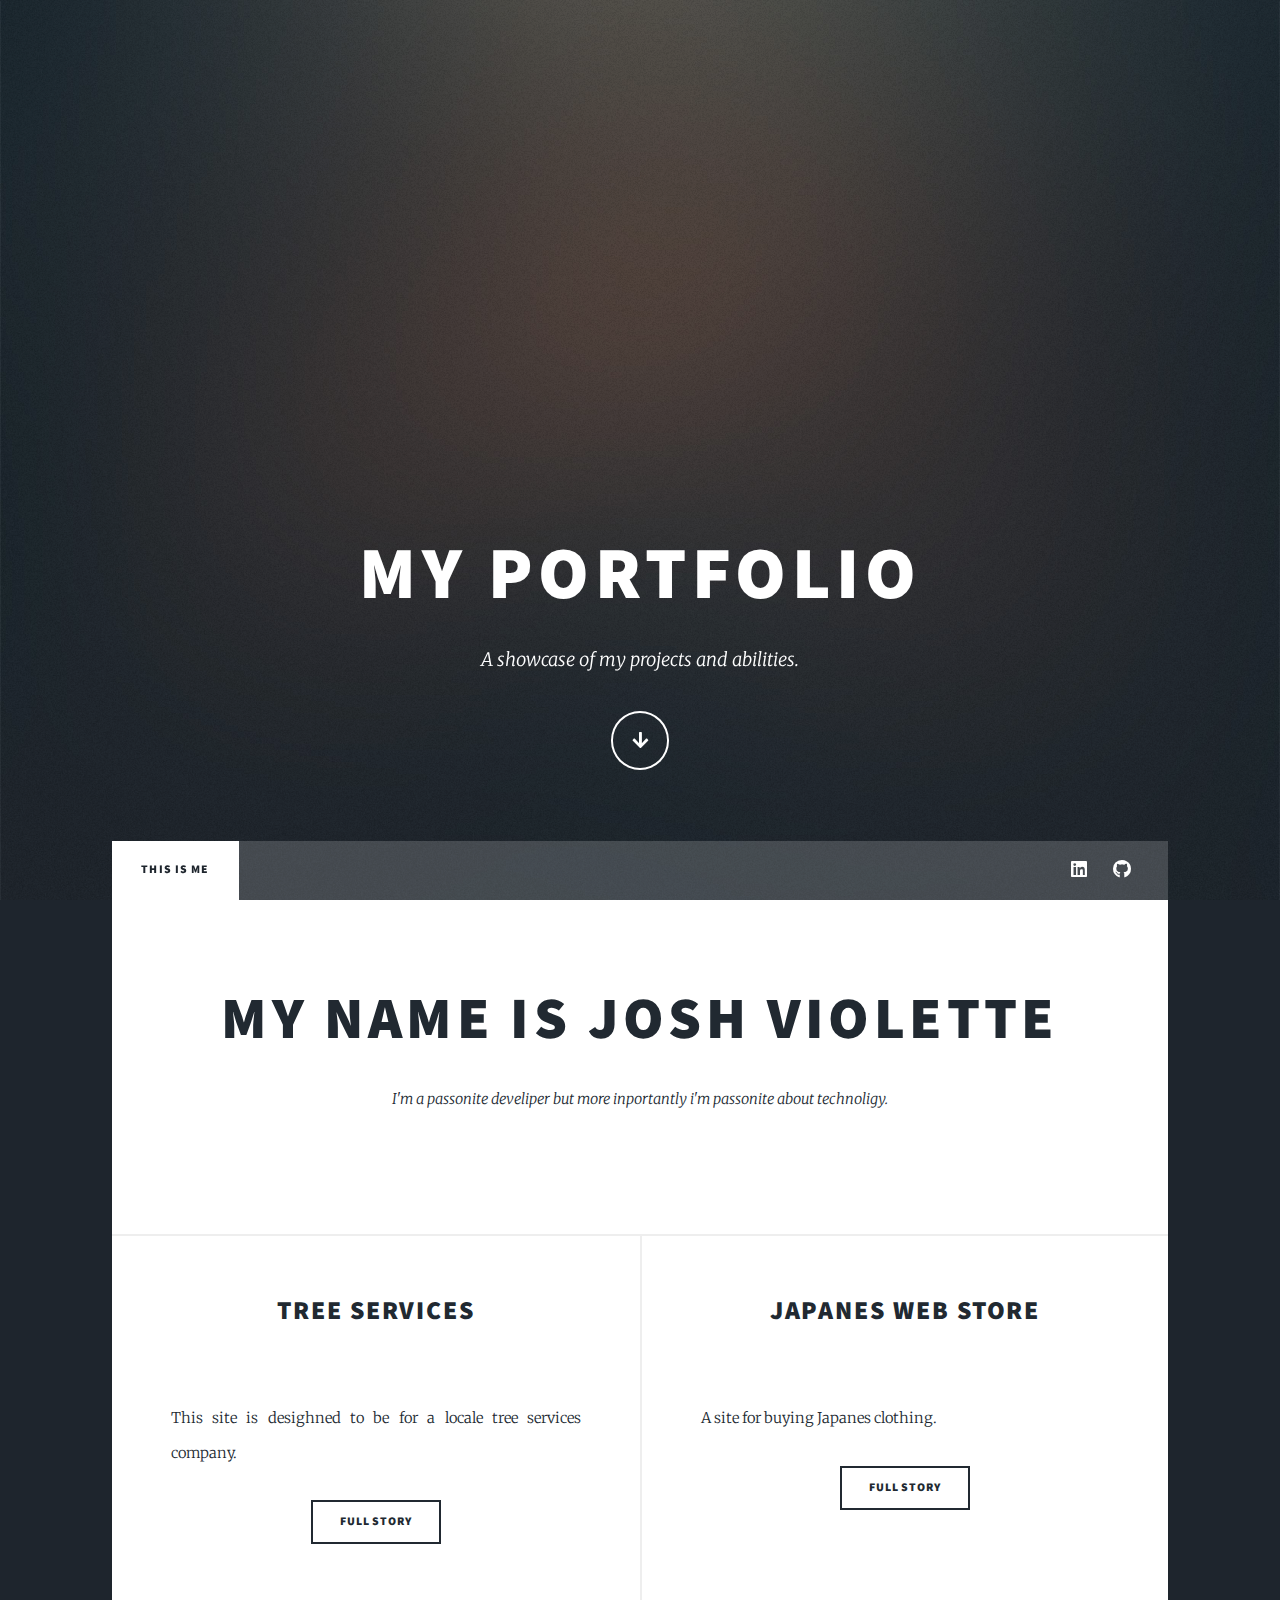
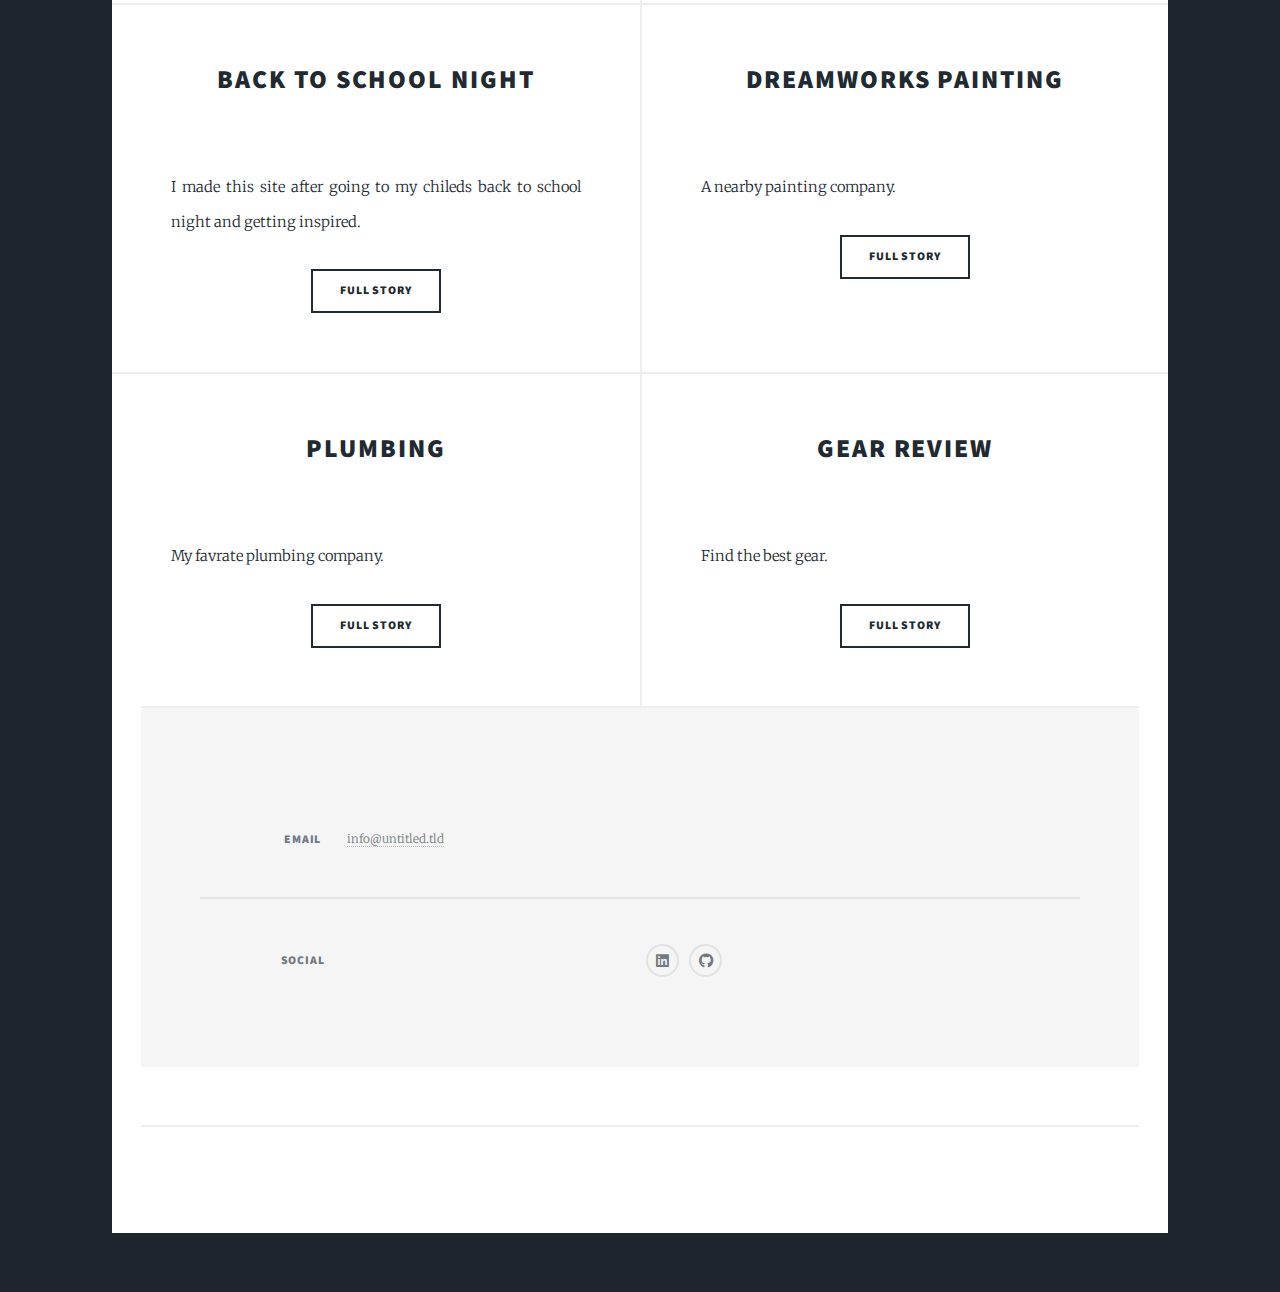
==== commit 16e79b83: "Add files via upload" ====
--- a/index.html
+++ b/index.html
@@ -6,7 +6,7 @@
 -->
 <html>
 	<head>
-		<title>Massively by HTML5 UP</title>
+		<title>Josh Violette portfolio</title>
 		<meta charset="utf-8" />
 		<meta name="viewport" content="width=device-width, initial-scale=1, user-scalable=no" />
 		<link rel="stylesheet" href="assets/css/main.css" />
@@ -51,70 +51,67 @@
 									<h2>My name is Josh Violette</h2>
 									<p>I'm a passonite develiper but more inportantly i'm passonite about technoligy.</p>
 								</header>
-								<a href="#" class="image main"><img src="images/pic01.jpg" alt="" /></a>
-								<ul class="actions special">
-									<li><a href="#" class="button large">Check it out</a></li>
-								</ul>
+								
 							</article>
 
 						<!-- Posts -->
 							<section class="posts">
 								<article>
 									<header>
-										<h2><a href="#">Project 1</a></h2>
+										<h2><a href="Tree service/index.html">Tree Services</a></h2>
 									</header>
-									<a href="#" class="image fit"><img src="images/pic02.jpg" alt="" /></a>
-									<p>Donec eget ex magna. Interdum et malesuada fames ac ante ipsum primis in faucibus. Pellentesque venenatis dolor imperdiet dolor mattis sagittis magna etiam.</p>
+									<a href="Tree service/index.html" class="image fit"><img src="images/Tree service.png" alt="" /></a>
+									<p>This site is desighned to be for a locale tree services company.</p>
 									<ul class="actions special">
 										<li><a href="#" class="button">Full Story</a></li>
 									</ul>
 								</article>
 								<article>
 									<header>										
-										<h2><a href="#">Project 2</a></h2>
+										<h2><a href="Japnese web store/index.html">Japanes Web store</a></h2>
 									</header>
-									<a href="#" class="image fit"><img src="images/pic03.jpg" alt="" /></a>
-									<p>Donec eget ex magna. Interdum et malesuada fames ac ante ipsum primis in faucibus. Pellentesque venenatis dolor imperdiet dolor mattis sagittis magna etiam.</p>
+									<a href="Japnese web store/index.html" class="image fit"><img src="images//Square Screenshot  Japanese web Store.png" alt="" /></a>
+									<p>A site for buying Japanes clothing.</p>
 									<ul class="actions special">
 										<li><a href="#" class="button">Full Story</a></li>
 									</ul>
 								</article>
 								<article>
 									<header>									
-										<h2><a href="#">Project 3</a></h2>
+										<h2><a href="Back to school/index.html">Back to school night</a></h2>
 									</header>
-									<a href="#" class="image fit"><img src="images/pic04.jpg" alt="" /></a>
-									<p>Donec eget ex magna. Interdum et malesuada fames ac ante ipsum primis in faucibus. Pellentesque venenatis dolor imperdiet dolor mattis sagittis magna etiam.</p>
+									<a href="Back to school/index.html" class="image fit"><img src="images/Back to school night.png" alt="" /></a>
+									<p>I made this site after going to my chileds back to school night and getting inspired.</p>
 									<ul class="actions special">
 										<li><a href="#" class="button">Full Story</a></li>
 									</ul>
 								</article>
 								<article>
 									<header>										
-										<h2><a href="#">Project 4</a></h2>
+										<h2><a href="Painting Web Site/index.html">Dreamworks Painting</a></h2>
 									</header>
-									<a href="#" class="image fit"><img src="images/pic05.jpg" alt="" /></a>
-									<p>Donec eget ex magna. Interdum et malesuada fames ac ante ipsum primis in faucibus. Pellentesque venenatis dolor imperdiet dolor mattis sagittis magna etiam.</p>
+									<a href="Painting Web Site/index.html" class="image fit"><img src="images/panting.PNG" alt="" /></a>
+									<p>A nearby painting company.</p>
 									<ul class="actions special">
 										<li><a href="#" class="button">Full Story</a></li>
 									</ul>
 								</article>
 								<article>
 									<header>									
-										<h2><a href="#">Project 5</a></h2>
+										<h2><a href="Plumbing web site/index.html">Plumbing</a></h2>
 									</header>
-									<a href="#" class="image fit"><img src="images/pic06.jpg" alt="" /></a>
-									<p>Donec eget ex magna. Interdum et malesuada fames ac ante ipsum primis in faucibus. Pellentesque venenatis dolor imperdiet dolor mattis sagittis magna etiam.</p>
+									<a href="Plumbing web site/index.html" class="image fit"><img src="images/plumbing.PNG" alt="" /></a>
+									<p>My favrate plumbing company.</p>
 									<ul class="actions special">
 										<li><a href="#" class="button">Full Story</a></li>
 									</ul>
 								</article>
 								<article>
 									<header>										
-										<h2><a href="#">Project 6</a></h2>
+										<h2><a href="Gear Review site/index.html">Gear Review</a></h2>
 									</header>
-									<a href="#" class="image fit"><img src="images/pic07.jpg" alt="" /></a>
-									<p>Donec eget ex magna. Interdum et malesuada fames ac ante ipsum primis in faucibus. Pellentesque venenatis dolor imperdiet dolor mattis sagittis magna etiam.</p>
+									<a href="Gear Review site/index.html" class="image fit"><img src="images/Gear review.PNG" alt="" /></a>
+									<p>Find the best gear.</p>
 									<ul class="actions special">
 										<li><a href="#" class="button">Full Story</a></li>
 									</ul>
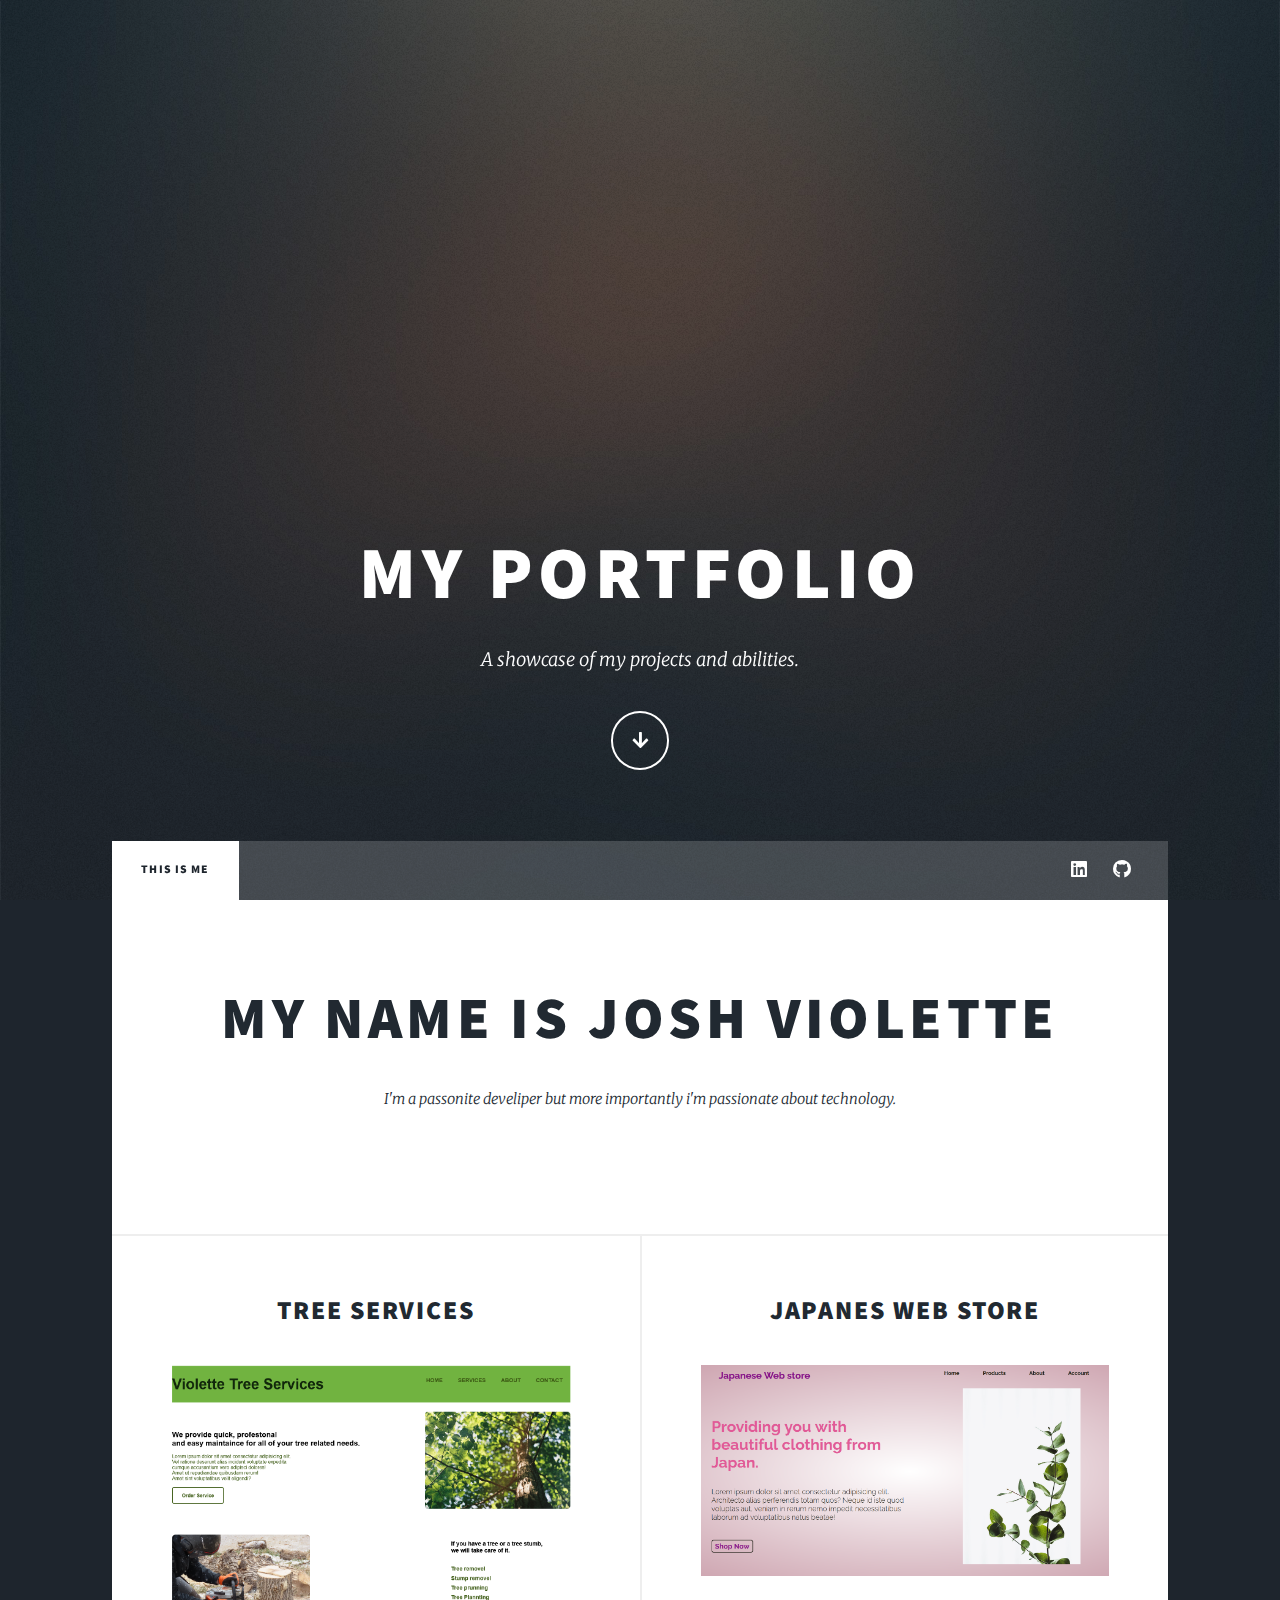
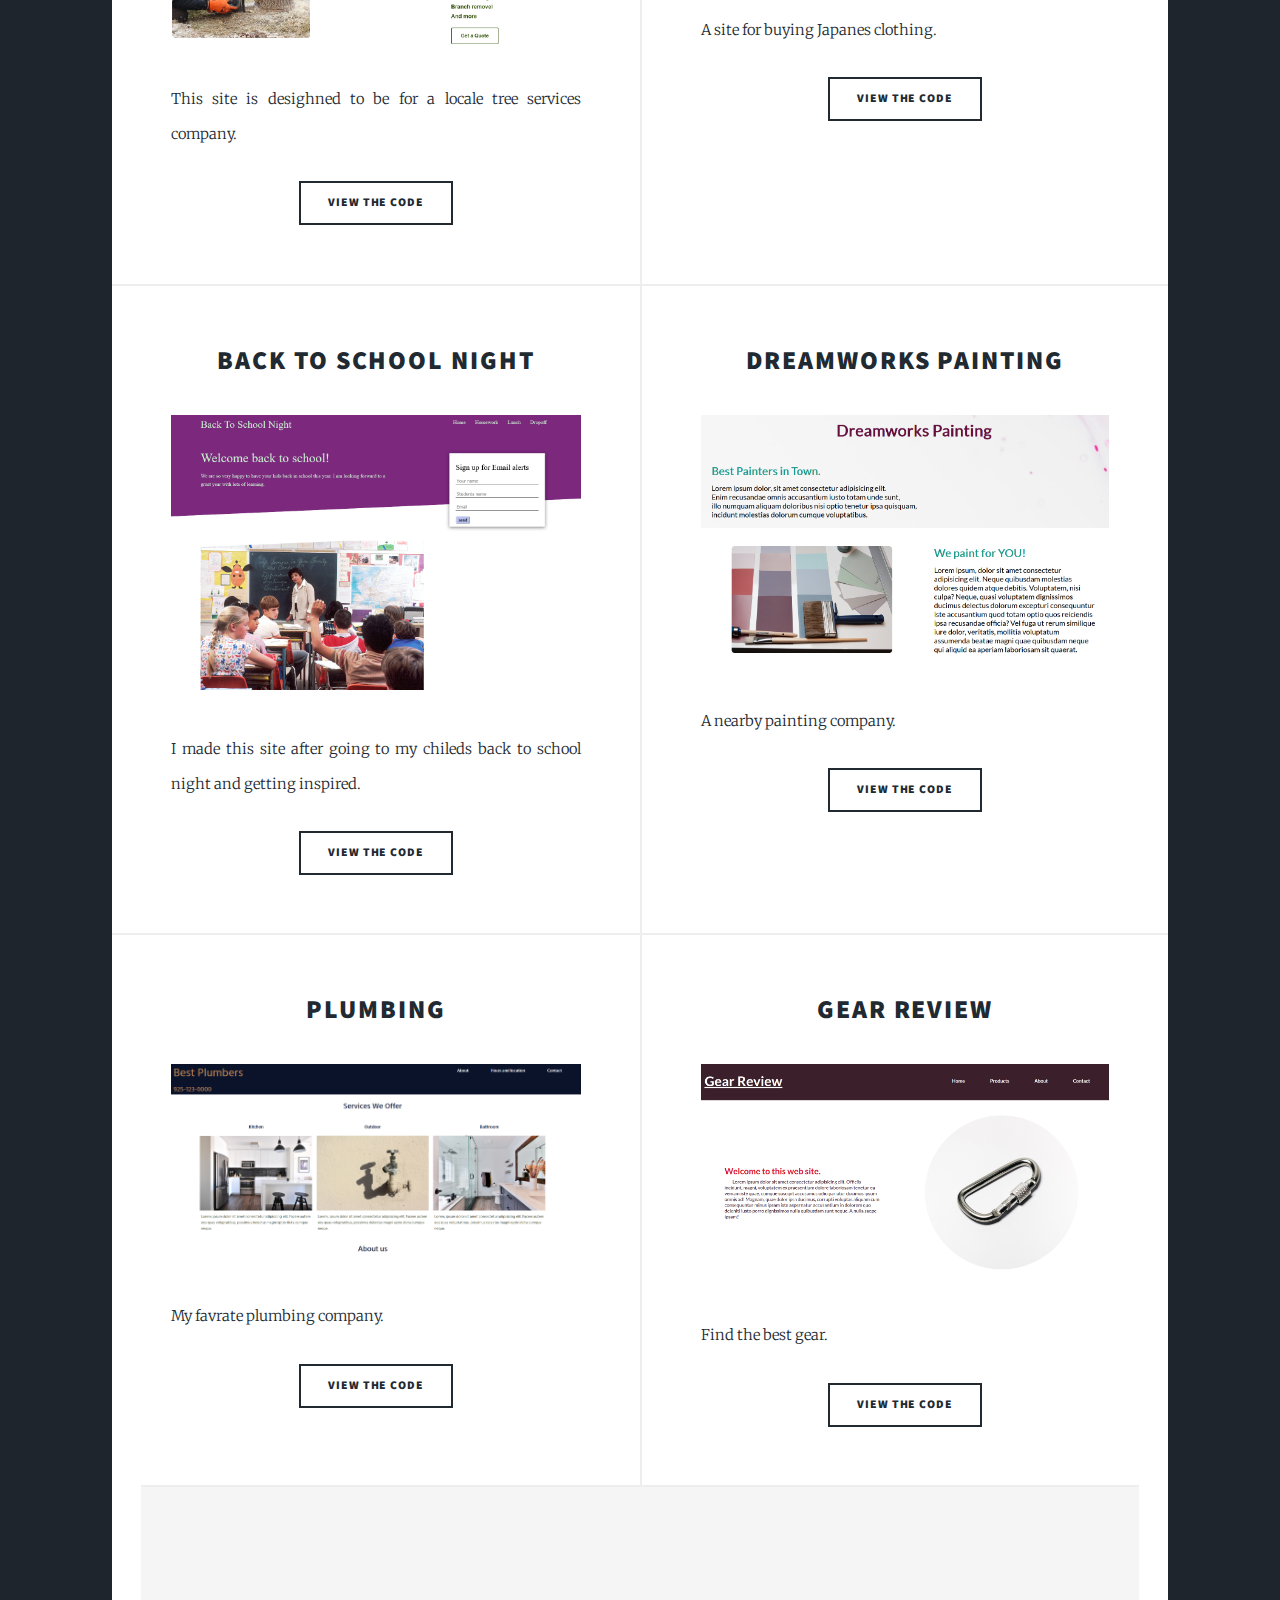
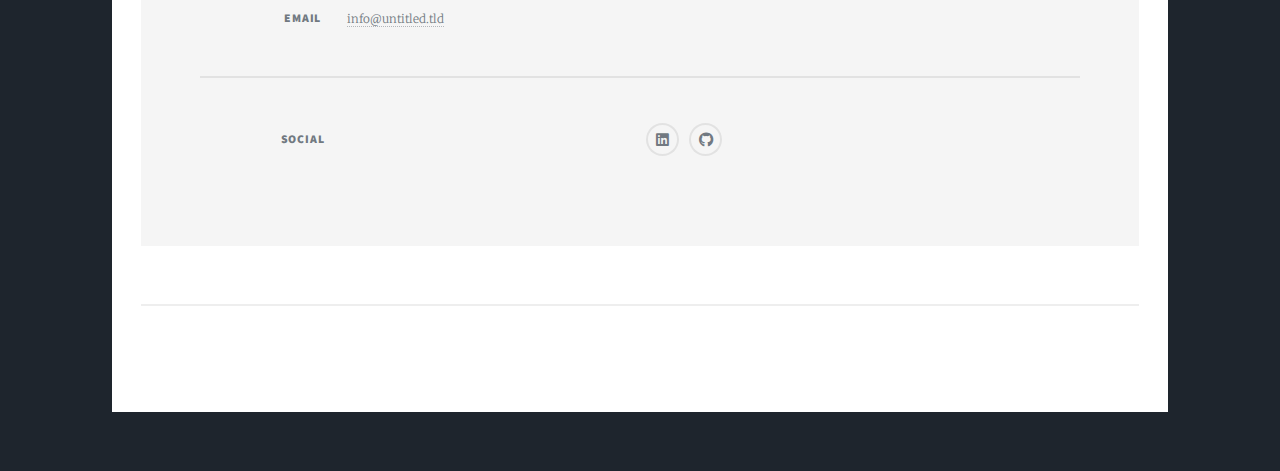
==== commit 3987a696: "Add files via upload" ====
--- a/index.html
+++ b/index.html
@@ -49,7 +49,7 @@
 							<article class="post featured">
 								<header class="major">									
 									<h2>My name is Josh Violette</h2>
-									<p>I'm a passonite develiper but more inportantly i'm passonite about technoligy.</p>
+									<p>I'm a passonite develiper but more importantly i'm passionate about technology.</p>
 								</header>
 								
 							</article>
@@ -63,17 +63,17 @@
 									<a href="Tree service/index.html" class="image fit"><img src="images/Tree service.png" alt="" /></a>
 									<p>This site is desighned to be for a locale tree services company.</p>
 									<ul class="actions special">
-										<li><a href="#" class="button">Full Story</a></li>
+										<li><a href="https://github.com/Jviolette/Sample-Web-Sites/blob/main/Tree%20service/index.html" class="button">View the code</a></li>
 									</ul>
 								</article>
 								<article>
 									<header>										
 										<h2><a href="Japnese web store/index.html">Japanes Web store</a></h2>
 									</header>
-									<a href="Japnese web store/index.html" class="image fit"><img src="images//Square Screenshot  Japanese web Store.png" alt="" /></a>
+									<a href="Japnese web store/index.html" class="image fit"><img src="images/Japanese web store.PNG" alt="" /></a>
 									<p>A site for buying Japanes clothing.</p>
 									<ul class="actions special">
-										<li><a href="#" class="button">Full Story</a></li>
+										<li><a href="https://github.com/Jviolette/Sample-Web-Sites/blob/main/Japnese%20web%20store/index.html" class="button">View the code</a></li>
 									</ul>
 								</article>
 								<article>
@@ -83,7 +83,7 @@
 									<a href="Back to school/index.html" class="image fit"><img src="images/Back to school night.png" alt="" /></a>
 									<p>I made this site after going to my chileds back to school night and getting inspired.</p>
 									<ul class="actions special">
-										<li><a href="#" class="button">Full Story</a></li>
+										<li><a href="https://github.com/Jviolette/Sample-Web-Sites/blob/main/back-to-school/index.html" class="button">View the code</a></li>
 									</ul>
 								</article>
 								<article>
@@ -93,7 +93,7 @@
 									<a href="Painting Web Site/index.html" class="image fit"><img src="images/panting.PNG" alt="" /></a>
 									<p>A nearby painting company.</p>
 									<ul class="actions special">
-										<li><a href="#" class="button">Full Story</a></li>
+										<li><a href="https://github.com/Jviolette/Sample-Web-Sites/blob/main/Painting%20Web%20Site/index.html" class="button">View the code</a></li>
 									</ul>
 								</article>
 								<article>
@@ -103,7 +103,7 @@
 									<a href="Plumbing web site/index.html" class="image fit"><img src="images/plumbing.PNG" alt="" /></a>
 									<p>My favrate plumbing company.</p>
 									<ul class="actions special">
-										<li><a href="#" class="button">Full Story</a></li>
+										<li><a href="https://github.com/Jviolette/Sample-Web-Sites/blob/main/Plumbing%20web%20site/index.html" class="button">View the code</a></li>
 									</ul>
 								</article>
 								<article>
@@ -113,7 +113,7 @@
 									<a href="Gear Review site/index.html" class="image fit"><img src="images/Gear review.PNG" alt="" /></a>
 									<p>Find the best gear.</p>
 									<ul class="actions special">
-										<li><a href="#" class="button">Full Story</a></li>
+										<li><a href="https://github.com/Jviolette/Sample-Web-Sites/blob/main/gear%20review/index.html" class="button">View the code</a></li>
 									</ul>
 								</article>
 							</section>
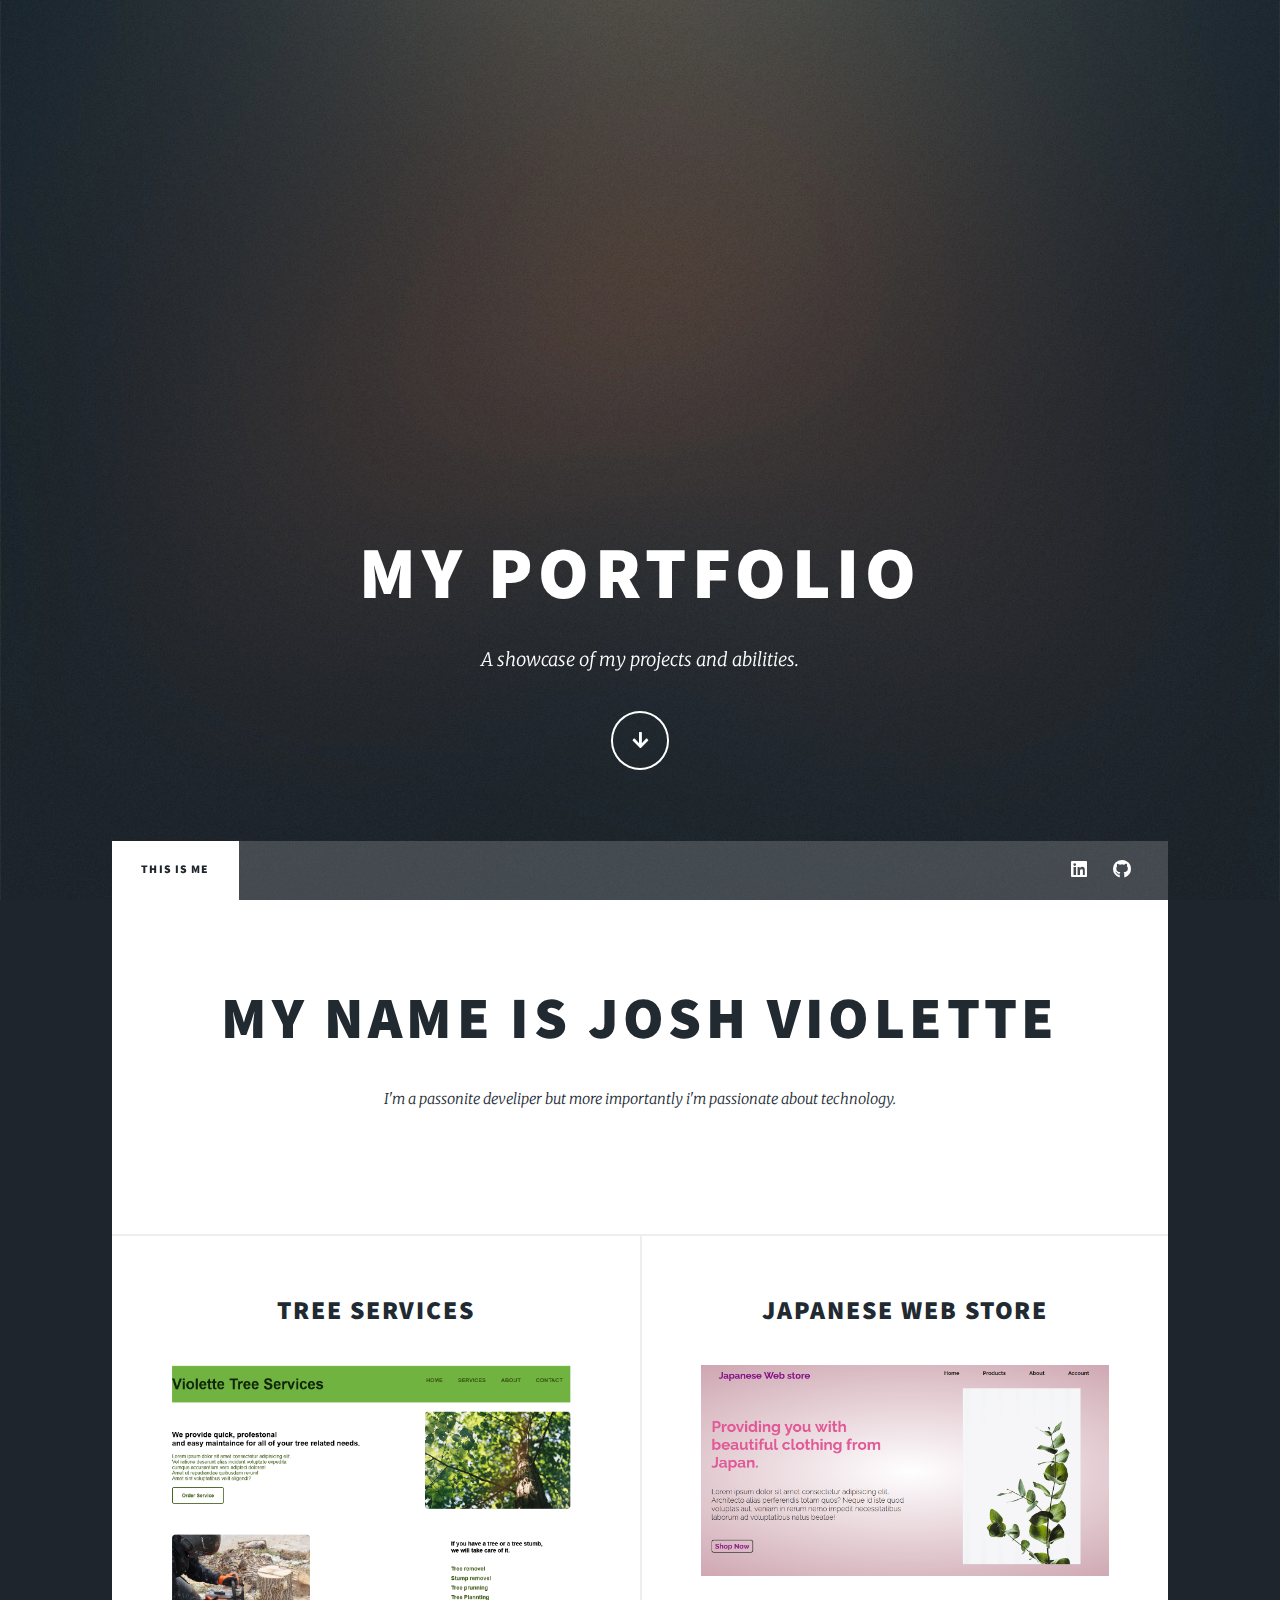
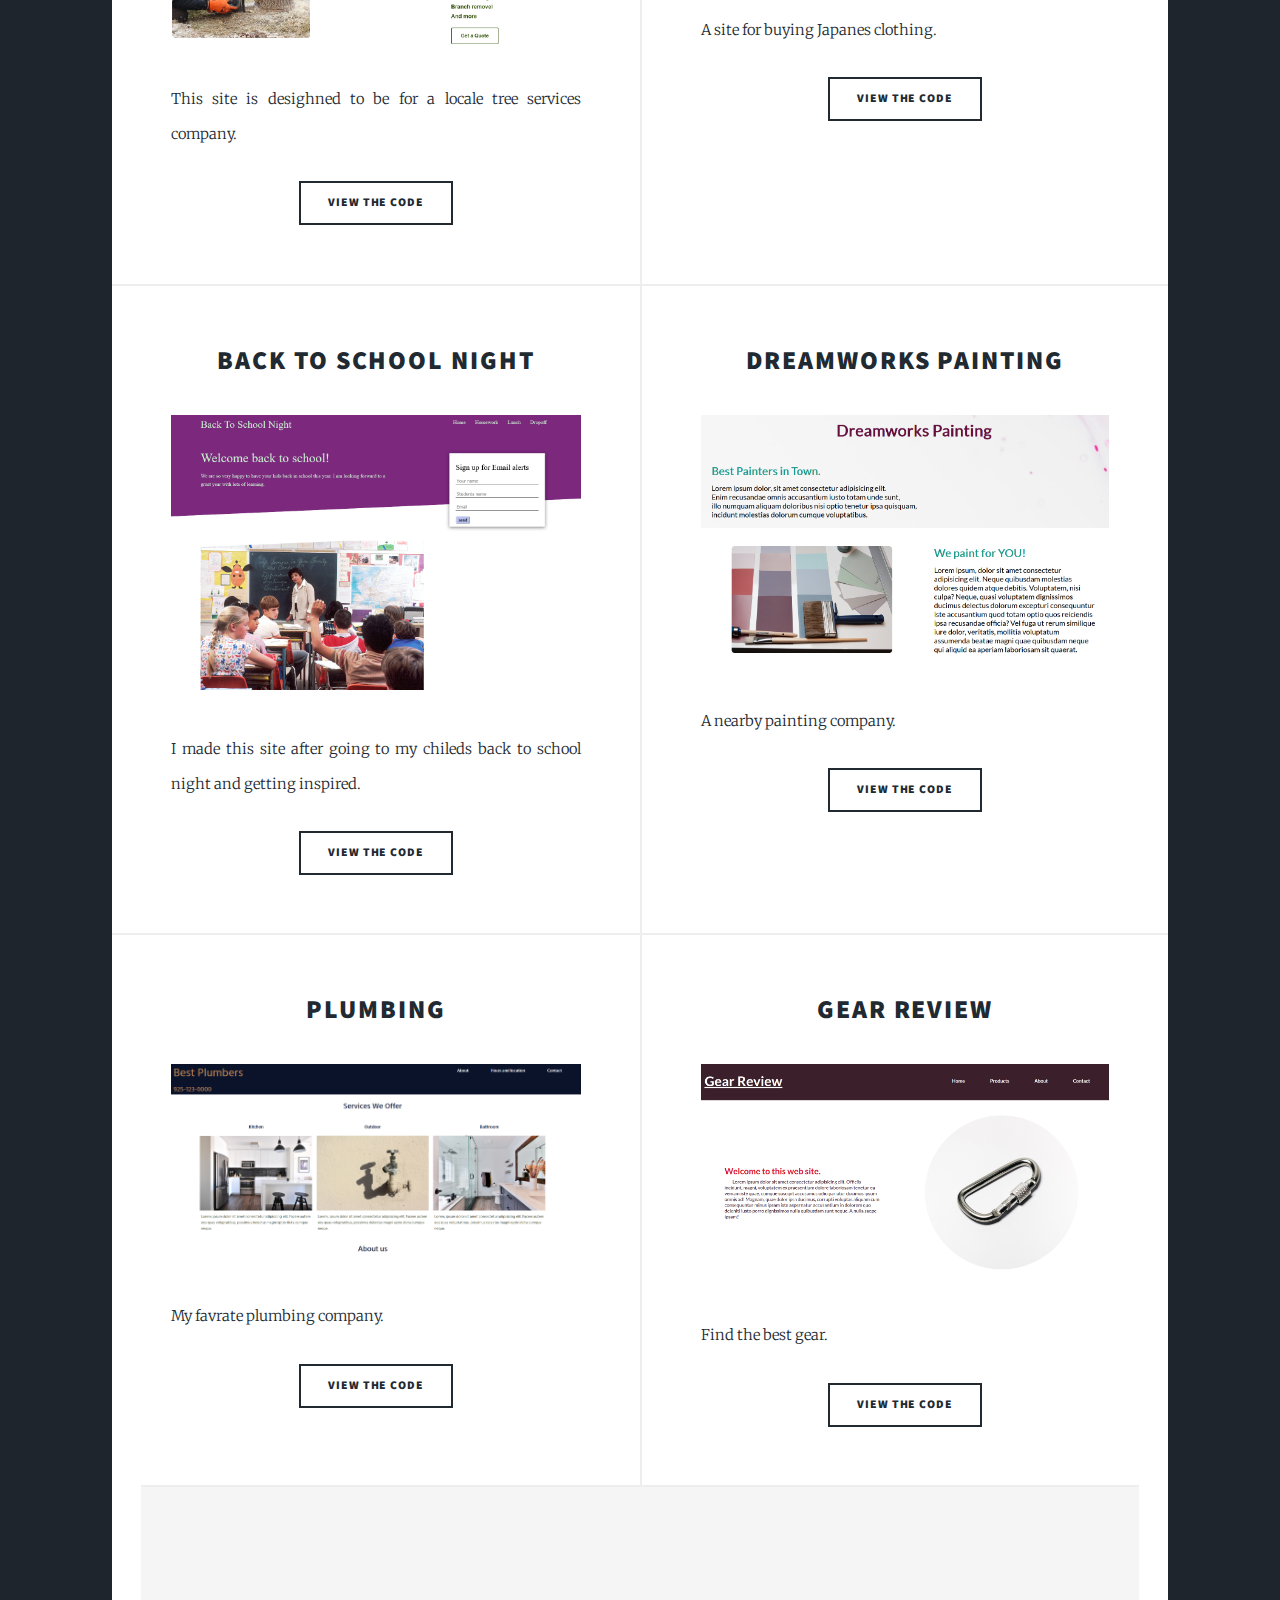
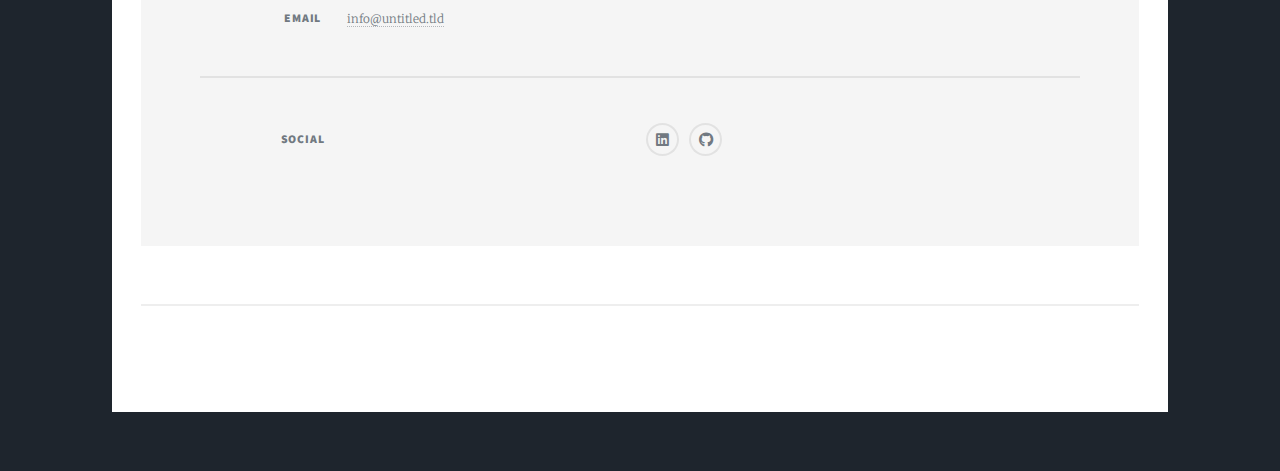
==== commit 1306101e: "Add files via upload" ====
--- a/index.html
+++ b/index.html
@@ -68,7 +68,7 @@
 								</article>
 								<article>
 									<header>										
-										<h2><a href="Japnese web store/index.html">Japanes Web store</a></h2>
+										<h2><a href="Japnese web store/index.html">Japanese Web store</a></h2>
 									</header>
 									<a href="Japnese web store/index.html" class="image fit"><img src="images/Japanese web store.PNG" alt="" /></a>
 									<p>A site for buying Japanes clothing.</p>
